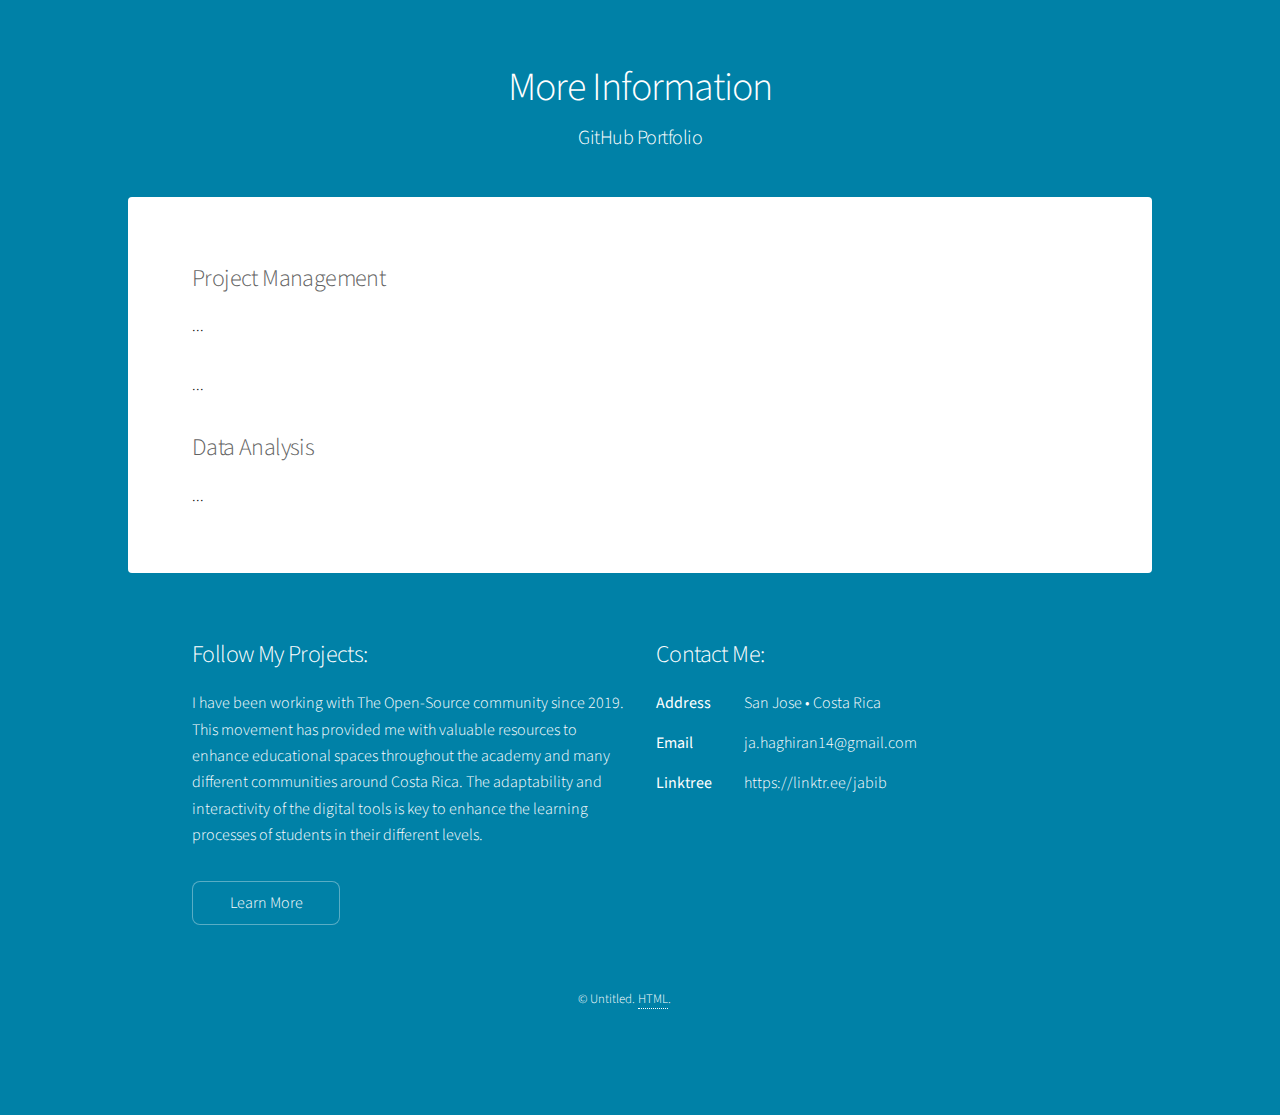
==== generic.html @ f9a409a7 "." ====
<!DOCTYPE HTML>
<!--
	Stellar by HTML5 UP
	html5up.net | @ajlkn
	Free for personal and commercial use under the CCA 3.0 license (html5up.net/license)
-->
<html>
	<head>
		<title>More Information</title>
		<meta charset="utf-8" />
		<meta name="viewport" content="width=device-width, initial-scale=1, user-scalable=no" />
		<link rel="stylesheet" href="assets/css/main.css" />
		<noscript><link rel="stylesheet" href="assets/css/noscript.css" /></noscript>
	</head>
	<body class="is-preload">

		<!-- Wrapper -->
			<div id="wrapper">

				<!-- Header -->
					<header id="header">
						<h1>More Information</h1>
						<p>GitHub Portfolio</p>
					</header>

				<!-- Main -->
					<div id="main">

						<!-- Content -->
							<section id="content" class="main">
								<span class="image main"><img src="images/pic04.jpg" alt="" /></span>
								<h2>Project Management</h2>
								<p>...</p>
								<p>...</p>
								<h2>Data Analysis</h2>
								<p>...</p>
							</section>

					</div>

				<!-- Footer -->
				<footer id="footer">
					<section>
						</body>
						<h2>Follow My Projects:</h2>
						<p style1="color: white;">I have been working with The Open-Source community since 2019. This movement has provided me with valuable  resources to enhance educational spaces throughout the academy and many different communities around Costa Rica. The adaptability and interactivity of the digital tools is key to enhance the learning processes of students in their different levels.</p>
						<ul class="actions">
							<li><a href="generic.html" class="button">Learn More</a></li>
						</ul>
					</section>
					<section>
						<h2>Contact Me:</h2>
						<dl class="alt">
							<dt>Address</dt>
							<dd>San Jose &bull; Costa Rica</dd>
							<dt>Email</dt>
							<dd>ja.haghiran14@gmail.com</dd>
							<dt>Linktree</dt>
							<dd>https://linktr.ee/jabib</dd>
							
			<!-- 			</dl>
						<ul class="icons">
							<li><a href="#" class="icon brands fa-github alt"><span class="label">GitHub</span></a></li>
							<li><a href="#" class="icon brands fa-linktree alt"><span class="label">Linktree</span></a></li> -->
						</ul>
					</section>
					<p class="copyright">&copy; Untitled. <a href="https://html5up.net">HTML</a>.</p>
				</footer>

		</div>

	<!-- Scripts -->
		<script src="assets/js/jquery.min.js"></script>
		<script src="assets/js/jquery.scrollex.min.js"></script>
		<script src="assets/js/jquery.scrolly.min.js"></script>
		<script src="assets/js/browser.min.js"></script>
		<script src="assets/js/breakpoints.min.js"></script>
		<script src="assets/js/util.js"></script>
		<script src="assets/js/main.js"></script>

</body>
</html>
---- assets/css/main.css ----
@import url(fontawesome-all.min.css);
@import 'https://fonts.googleapis.com/css?family=Source+Sans+Pro:300,400';

/*
	Stellar by HTML5 UP
	html5up.net | @ajlkn
	Free for personal and commercial use under the CCA 3.0 license (html5up.net/license)
*/

html, body, div, span, applet, object,
iframe, h1, h2, h3, h4, h5, h6, p, blockquote,
pre, a, abbr, acronym, address, big, cite,
code, del, dfn, em, img, ins, kbd, q, s, samp,
small, strike, strong, sub, sup, tt, var, b,
u, i, center, dl, dt, dd, ol, ul, li, fieldset,
form, label, legend, table, caption, tbody,
tfoot, thead, tr, th, td, article, aside,
canvas, details, embed, figure, figcaption,
footer, header, hgroup, menu, nav, output, ruby,
section, summary, time, mark, audio, video {
	margin: 0;
	padding: 0;
	border: 0;
	font-size: 100%;
	font: inherit;
	vertical-align: baseline;}

article, aside, details, figcaption, figure,
footer, header, hgroup, menu, nav, section {
	display: block;}

body {
	line-height: 1;
}

ol, ul {
	list-style: none;
}

blockquote, q {
	quotes: none;
}

	blockquote:before, blockquote:after, q:before, q:after {
		content: '';
		content: none;
	}

table {
	border-collapse: collapse;
	border-spacing: 0;
}

body {
	-webkit-text-size-adjust: none;
}

mark {
	background-color: transparent;
	color: inherit;
}

input::-moz-focus-inner {
	border: 0;
	padding: 0;
}

input, select, textarea {
	-moz-appearance: none;
	-webkit-appearance: none;
	-ms-appearance: none;
	appearance: none;
}

/* Basic */

	@-ms-viewport {
		width: device-width;
	}

	body {
		-ms-overflow-style: scrollbar;
	}

	@media screen and (max-width: 480px) {

		html, body {
			min-width: 320px;
		}

	}

	html {
		box-sizing: border-box;
	}

	*, *:before, *:after {
		box-sizing: inherit;
	}

	body {
		background-color: #7058b6;
		background-image: url("images/overlay.png"), -moz-linear-gradient(45deg, #f07167 15%, #f07167 85%);
		background-image: url("images/overlay.png"), -webkit-linear-gradient(45deg, #ffffff 15%, #ffffff 85%);
		background-image: url("images/overlay.png"), -ms-linear-gradient(45deg, #ffffff 15%, #ffffff 85%);
		background-image: url("images/overlay.png"), linear-gradient(45deg, #0081a7 15%, #0081a7 85%);
	}

		body.is-preload *, body.is-preload *:before, body.is-preload *:after {
			-moz-animation: none !important;
			-webkit-animation: none !important;
			-ms-animation: none !important;
			animation: none !important;
			-moz-transition: none !important;
			-webkit-transition: none !important;
			-ms-transition: none !important;
			transition: none !important;
		}

/* Type */

	body {
		background-color: #0081a7;
		color: rgb(255, 255, 255);
	}

	body, input, select, textarea {
		font-family: "Source Sans Pro", Helvetica, sans-serif;
		font-size: 22pt;
		font-weight: 300;
		line-height: 1.65;
	}

		@media screen and (max-width: 1680px) {

			body, input, select, textarea {
				font-size: 15pt;
			}

		}

		@media screen and (max-width: 1280px) {

			body, input, select, textarea {
				font-size: 12pt;
			}

		}

		@media screen and (max-width: 360px) {

			body, input, select, textarea {
				font-size: 11pt;
			}

		}

	a {
		-moz-transition: color 0.2s ease, border-bottom 0.2s ease;
		-webkit-transition: color 0.2s ease, border-bottom 0.2s ease;
		-ms-transition: color 0.2s ease, border-bottom 0.2s ease;
		transition: color 0.2s ease, border-bottom 0.2s ease;
		text-decoration: none;
		border-bottom: dotted 1px;
		color: inherit;
	}

		a:hover {
			border-bottom-color: transparent;
		}

	strong, b {
		font-weight: 400;
	}

	em, i {
		font-style: italic;
	}

	p {
		margin: 0 0 2em 0;
	}

		p.content {
			-moz-columns: 20em 2;
			-webkit-columns: 20em 2;
			-ms-columns: 20em 2;
			columns: 20em 2;
			-moz-column-gap: 2em;
			-webkit-column-gap: 2em;
			-ms-column-gap: 2em;
			column-gap: 2em;
			text-align: justify;
		}

	h1, h2, h3, h4, h5, h6 {
		font-weight: 300;
		line-height: 1.5;
		margin: 0 0 0.7em 0;
		letter-spacing: -0.025em;
	}

		h1 a, h2 a, h3 a, h4 a, h5 a, h6 a {
			color: inherit;
			text-decoration: none;
		}

	h1 {
		font-size: 2.5em;
		line-height: 1.2;
	}

	h2 {
		font-size: 1.5em;
	}

	h3 {
		font-size: 1.25em;
	}

	h4 {
		font-size: 1.1em;
	}

	h5 {
		font-size: 0.9em;
	}

	h6 {
		font-size: 0.7em;
	}

	@media screen and (max-width: 736px) {

		h1 {
			font-size: 2em;
		}

	}

	sub {
		font-size: 0.8em;
		position: relative;
		top: 0.5em;
	}

	sup {
		font-size: 0.8em;
		position: relative;
		top: -0.5em;
	}

	blockquote {
		border-left: solid 4px;
		font-style: italic;
		margin: 0 0 2em 0;
		padding: 0.5em 0 0.5em 2em;
	}

	code {
		border-radius: 8px;
		border: solid 1px;
		font-family: "Courier New", monospace;
		font-size: 0.9em;
		margin: 0 0.25em;
		padding: 0.25em 0.65em;
	}

	pre {
		-webkit-overflow-scrolling: touch;
		font-family: "Courier New", monospace;
		font-size: 0.9em;
		margin: 0 0 2em 0;
	}

		pre code {
			display: block;
			line-height: 1.75;
			padding: 1em 1.5em;
			overflow-x: auto;
		}

	hr {
		border: 0;
		border-bottom: solid 1px;
		margin: 2em 0;
	}

		hr.major {
			margin: 3em 0;
		}

	.align-left {
		text-align: left;
	}

	.align-center {
		text-align: center;
	}

	.align-right {
		text-align: right;
	}

	input, select, textarea {
		color: #ffffff;
	}

	a:hover {
		color: #ffffff;
	}

	strong, b {
		color: #ffffff;
	}

	h1, h2, h3, h4, h5, h6 {
		color: #ffffff;
	}

	blockquote {
		border-left-color: rgba(255, 255, 255, 0.35);
	}

	code {
		background: rgba(255, 255, 255, 0.075);
		border-color: rgba(255, 255, 255, 0.35);
	}

	hr {
		border-bottom-color: rgba(255, 255, 255, 0.35);
	}

/* Row */

	.row {
		display: flex;
		flex-wrap: wrap;
		box-sizing: border-box;
		align-items: stretch;
	}

		.row > * {
			box-sizing: border-box;
		}

		.row.gtr-uniform > * > :last-child {
			margin-bottom: 0;
		}

		.row.aln-left {
			justify-content: flex-start;
		}

		.row.aln-center {
			justify-content: center;
		}

		.row.aln-right {
			justify-content: flex-end;
		}

		.row.aln-top {
			align-items: flex-start;
		}

		.row.aln-middle {
			align-items: center;
		}

		.row.aln-bottom {
			align-items: flex-end;
		}

		.row > .imp {
			order: -1;
		}

		.row > .col-1 {
			width: 8.33333%;
		}

		.row > .off-1 {
			margin-left: 8.33333%;
		}

		.row > .col-2 {
			width: 16.66667%;
		}

		.row > .off-2 {
			margin-left: 16.66667%;
		}

		.row > .col-3 {
			width: 25%;
		}

		.row > .off-3 {
			margin-left: 25%;
		}

		.row > .col-4 {
			width: 33.33333%;
		}

		.row > .off-4 {
			margin-left: 33.33333%;
		}

		.row > .col-5 {
			width: 41.66667%;
		}

		.row > .off-5 {
			margin-left: 41.66667%;
		}

		.row > .col-6 {
			width: 50%;
		}

		.row > .off-6 {
			margin-left: 50%;
		}

		.row > .col-7 {
			width: 58.33333%;
		}

		.row > .off-7 {
			margin-left: 58.33333%;
		}

		.row > .col-8 {
			width: 66.66667%;
		}

		.row > .off-8 {
			margin-left: 66.66667%;
		}

		.row > .col-9 {
			width: 75%;
		}

		.row > .off-9 {
			margin-left: 75%;
		}

		.row > .col-10 {
			width: 83.33333%;
		}

		.row > .off-10 {
			margin-left: 83.33333%;
		}

		.row > .col-11 {
			width: 91.66667%;
		}

		.row > .off-11 {
			margin-left: 91.66667%;
		}

		.row > .col-12 {
			width: 100%;
		}

		.row > .off-12 {
			margin-left: 100%;
		}

		.row.gtr-0 {
			margin-top: 0;
			margin-left: 0em;
		}

			.row.gtr-0 > * {
				padding: 0 0 0 0em;
			}

			.row.gtr-0.gtr-uniform {
				margin-top: 0em;
			}

				.row.gtr-0.gtr-uniform > * {
					padding-top: 0em;
				}

		.row.gtr-25 {
			margin-top: 0;
			margin-left: -0.375em;
		}

			.row.gtr-25 > * {
				padding: 0 0 0 0.375em;
			}

			.row.gtr-25.gtr-uniform {
				margin-top: -0.375em;
			}

				.row.gtr-25.gtr-uniform > * {
					padding-top: 0.375em;
				}

		.row.gtr-50 {
			margin-top: 0;
			margin-left: -0.75em;
		}

			.row.gtr-50 > * {
				padding: 0 0 0 0.75em;
			}

			.row.gtr-50.gtr-uniform {
				margin-top: -0.75em;
			}

				.row.gtr-50.gtr-uniform > * {
					padding-top: 0.75em;
				}

		.row {
			margin-top: 0;
			margin-left: -1.5em;
		}

			.row > * {
				padding: 0 0 0 1.5em;
			}

			.row.gtr-uniform {
				margin-top: -1.5em;
			}

				.row.gtr-uniform > * {
					padding-top: 1.5em;
				}

		.row.gtr-150 {
			margin-top: 0;
			margin-left: -2.25em;
		}

			.row.gtr-150 > * {
				padding: 0 0 0 2.25em;
			}

			.row.gtr-150.gtr-uniform {
				margin-top: -2.25em;
			}

				.row.gtr-150.gtr-uniform > * {
					padding-top: 2.25em;
				}

		.row.gtr-200 {
			margin-top: 0;
			margin-left: -3em;
		}

			.row.gtr-200 > * {
				padding: 0 0 0 3em;
			}

			.row.gtr-200.gtr-uniform {
				margin-top: -3em;
			}

				.row.gtr-200.gtr-uniform > * {
					padding-top: 3em;
				}

		@media screen and (max-width: 1680px) {

			.row {
				display: flex;
				flex-wrap: wrap;
				box-sizing: border-box;
				align-items: stretch;
			}

				.row > * {
					box-sizing: border-box;
				}

				.row.gtr-uniform > * > :last-child {
					margin-bottom: 0;
				}

				.row.aln-left {
					justify-content: flex-start;
				}

				.row.aln-center {
					justify-content: center;
				}

				.row.aln-right {
					justify-content: flex-end;
				}

				.row.aln-top {
					align-items: flex-start;
				}

				.row.aln-middle {
					align-items: center;
				}

				.row.aln-bottom {
					align-items: flex-end;
				}

				.row > .imp-xlarge {
					order: -1;
				}

				.row > .col-1-xlarge {
					width: 8.33333%;
				}

				.row > .off-1-xlarge {
					margin-left: 8.33333%;
				}

				.row > .col-2-xlarge {
					width: 16.66667%;
				}

				.row > .off-2-xlarge {
					margin-left: 16.66667%;
				}

				.row > .col-3-xlarge {
					width: 25%;
				}

				.row > .off-3-xlarge {
					margin-left: 25%;
				}

				.row > .col-4-xlarge {
					width: 33.33333%;
				}

				.row > .off-4-xlarge {
					margin-left: 33.33333%;
				}

				.row > .col-5-xlarge {
					width: 41.66667%;
				}

				.row > .off-5-xlarge {
					margin-left: 41.66667%;
				}

				.row > .col-6-xlarge {
					width: 50%;
				}

				.row > .off-6-xlarge {
					margin-left: 50%;
				}

				.row > .col-7-xlarge {
					width: 58.33333%;
				}

				.row > .off-7-xlarge {
					margin-left: 58.33333%;
				}

				.row > .col-8-xlarge {
					width: 66.66667%;
				}

				.row > .off-8-xlarge {
					margin-left: 66.66667%;
				}

				.row > .col-9-xlarge {
					width: 75%;
				}

				.row > .off-9-xlarge {
					margin-left: 75%;
				}

				.row > .col-10-xlarge {
					width: 83.33333%;
				}

				.row > .off-10-xlarge {
					margin-left: 83.33333%;
				}

				.row > .col-11-xlarge {
					width: 91.66667%;
				}

				.row > .off-11-xlarge {
					margin-left: 91.66667%;
				}

				.row > .col-12-xlarge {
					width: 100%;
				}

				.row > .off-12-xlarge {
					margin-left: 100%;
				}

				.row.gtr-0 {
					margin-top: 0;
					margin-left: 0em;
				}

					.row.gtr-0 > * {
						padding: 0 0 0 0em;
					}

					.row.gtr-0.gtr-uniform {
						margin-top: 0em;
					}

						.row.gtr-0.gtr-uniform > * {
							padding-top: 0em;
						}

				.row.gtr-25 {
					margin-top: 0;
					margin-left: -0.375em;
				}

					.row.gtr-25 > * {
						padding: 0 0 0 0.375em;
					}

					.row.gtr-25.gtr-uniform {
						margin-top: -0.375em;
					}

						.row.gtr-25.gtr-uniform > * {
							padding-top: 0.375em;
						}

				.row.gtr-50 {
					margin-top: 0;
					margin-left: -0.75em;
				}

					.row.gtr-50 > * {
						padding: 0 0 0 0.75em;
					}

					.row.gtr-50.gtr-uniform {
						margin-top: -0.75em;
					}

						.row.gtr-50.gtr-uniform > * {
							padding-top: 0.75em;
						}

				.row {
					margin-top: 0;
					margin-left: -1.5em;
				}

					.row > * {
						padding: 0 0 0 1.5em;
					}

					.row.gtr-uniform {
						margin-top: -1.5em;
					}

						.row.gtr-uniform > * {
							padding-top: 1.5em;
						}

				.row.gtr-150 {
					margin-top: 0;
					margin-left: -2.25em;
				}

					.row.gtr-150 > * {
						padding: 0 0 0 2.25em;
					}

					.row.gtr-150.gtr-uniform {
						margin-top: -2.25em;
					}

						.row.gtr-150.gtr-uniform > * {
							padding-top: 2.25em;
						}

				.row.gtr-200 {
					margin-top: 0;
					margin-left: -3em;
				}

					.row.gtr-200 > * {
						padding: 0 0 0 3em;
					}

					.row.gtr-200.gtr-uniform {
						margin-top: -3em;
					}

						.row.gtr-200.gtr-uniform > * {
							padding-top: 3em;
						}

		}

		@media screen and (max-width: 1280px) {

			.row {
				display: flex;
				flex-wrap: wrap;
				box-sizing: border-box;
				align-items: stretch;
			}

				.row > * {
					box-sizing: border-box;
				}

				.row.gtr-uniform > * > :last-child {
					margin-bottom: 0;
				}

				.row.aln-left {
					justify-content: flex-start;
				}

				.row.aln-center {
					justify-content: center;
				}

				.row.aln-right {
					justify-content: flex-end;
				}

				.row.aln-top {
					align-items: flex-start;
				}

				.row.aln-middle {
					align-items: center;
				}

				.row.aln-bottom {
					align-items: flex-end;
				}

				.row > .imp-large {
					order: -1;
				}

				.row > .col-1-large {
					width: 8.33333%;
				}

				.row > .off-1-large {
					margin-left: 8.33333%;
				}

				.row > .col-2-large {
					width: 16.66667%;
				}

				.row > .off-2-large {
					margin-left: 16.66667%;
				}

				.row > .col-3-large {
					width: 25%;
				}

				.row > .off-3-large {
					margin-left: 25%;
				}

				.row > .col-4-large {
					width: 33.33333%;
				}

				.row > .off-4-large {
					margin-left: 33.33333%;
				}

				.row > .col-5-large {
					width: 41.66667%;
				}

				.row > .off-5-large {
					margin-left: 41.66667%;
				}

				.row > .col-6-large {
					width: 50%;
				}

				.row > .off-6-large {
					margin-left: 50%;
				}

				.row > .col-7-large {
					width: 58.33333%;
				}

				.row > .off-7-large {
					margin-left: 58.33333%;
				}

				.row > .col-8-large {
					width: 66.66667%;
				}

				.row > .off-8-large {
					margin-left: 66.66667%;
				}

				.row > .col-9-large {
					width: 75%;
				}

				.row > .off-9-large {
					margin-left: 75%;
				}

				.row > .col-10-large {
					width: 83.33333%;
				}

				.row > .off-10-large {
					margin-left: 83.33333%;
				}

				.row > .col-11-large {
					width: 91.66667%;
				}

				.row > .off-11-large {
					margin-left: 91.66667%;
				}

				.row > .col-12-large {
					width: 100%;
				}

				.row > .off-12-large {
					margin-left: 100%;
				}

				.row.gtr-0 {
					margin-top: 0;
					margin-left: 0em;
				}

					.row.gtr-0 > * {
						padding: 0 0 0 0em;
					}

					.row.gtr-0.gtr-uniform {
						margin-top: 0em;
					}

						.row.gtr-0.gtr-uniform > * {
							padding-top: 0em;
						}

				.row.gtr-25 {
					margin-top: 0;
					margin-left: -0.375em;
				}

					.row.gtr-25 > * {
						padding: 0 0 0 0.375em;
					}

					.row.gtr-25.gtr-uniform {
						margin-top: -0.375em;
					}

						.row.gtr-25.gtr-uniform > * {
							padding-top: 0.375em;
						}

				.row.gtr-50 {
					margin-top: 0;
					margin-left: -0.75em;
				}

					.row.gtr-50 > * {
						padding: 0 0 0 0.75em;
					}

					.row.gtr-50.gtr-uniform {
						margin-top: -0.75em;
					}

						.row.gtr-50.gtr-uniform > * {
							padding-top: 0.75em;
						}

				.row {
					margin-top: 0;
					margin-left: -1.5em;
				}

					.row > * {
						padding: 0 0 0 1.5em;
					}

					.row.gtr-uniform {
						margin-top: -1.5em;
					}

						.row.gtr-uniform > * {
							padding-top: 1.5em;
						}

				.row.gtr-150 {
					margin-top: 0;
					margin-left: -2.25em;
				}

					.row.gtr-150 > * {
						padding: 0 0 0 2.25em;
					}

					.row.gtr-150.gtr-uniform {
						margin-top: -2.25em;
					}

						.row.gtr-150.gtr-uniform > * {
							padding-top: 2.25em;
						}

				.row.gtr-200 {
					margin-top: 0;
					margin-left: -3em;
				}

					.row.gtr-200 > * {
						padding: 0 0 0 3em;
					}

					.row.gtr-200.gtr-uniform {
						margin-top: -3em;
					}

						.row.gtr-200.gtr-uniform > * {
							padding-top: 3em;
						}

		}

		@media screen and (max-width: 980px) {

			.row {
				display: flex;
				flex-wrap: wrap;
				box-sizing: border-box;
				align-items: stretch;
			}

				.row > * {
					box-sizing: border-box;
				}

				.row.gtr-uniform > * > :last-child {
					margin-bottom: 0;
				}

				.row.aln-left {
					justify-content: flex-start;
				}

				.row.aln-center {
					justify-content: center;
				}

				.row.aln-right {
					justify-content: flex-end;
				}

				.row.aln-top {
					align-items: flex-start;
				}

				.row.aln-middle {
					align-items: center;
				}

				.row.aln-bottom {
					align-items: flex-end;
				}

				.row > .imp-medium {
					order: -1;
				}

				.row > .col-1-medium {
					width: 8.33333%;
				}

				.row > .off-1-medium {
					margin-left: 8.33333%;
				}

				.row > .col-2-medium {
					width: 16.66667%;
				}

				.row > .off-2-medium {
					margin-left: 16.66667%;
				}

				.row > .col-3-medium {
					width: 25%;
				}

				.row > .off-3-medium {
					margin-left: 25%;
				}

				.row > .col-4-medium {
					width: 33.33333%;
				}

				.row > .off-4-medium {
					margin-left: 33.33333%;
				}

				.row > .col-5-medium {
					width: 41.66667%;
				}

				.row > .off-5-medium {
					margin-left: 41.66667%;
				}

				.row > .col-6-medium {
					width: 50%;
				}

				.row > .off-6-medium {
					margin-left: 50%;
				}

				.row > .col-7-medium {
					width: 58.33333%;
				}

				.row > .off-7-medium {
					margin-left: 58.33333%;
				}

				.row > .col-8-medium {
					width: 66.66667%;
				}

				.row > .off-8-medium {
					margin-left: 66.66667%;
				}

				.row > .col-9-medium {
					width: 75%;
				}

				.row > .off-9-medium {
					margin-left: 75%;
				}

				.row > .col-10-medium {
					width: 83.33333%;
				}

				.row > .off-10-medium {
					margin-left: 83.33333%;
				}

				.row > .col-11-medium {
					width: 91.66667%;
				}

				.row > .off-11-medium {
					margin-left: 91.66667%;
				}

				.row > .col-12-medium {
					width: 100%;
				}

				.row > .off-12-medium {
					margin-left: 100%;
				}

				.row.gtr-0 {
					margin-top: 0;
					margin-left: 0em;
				}

					.row.gtr-0 > * {
						padding: 0 0 0 0em;
					}

					.row.gtr-0.gtr-uniform {
						margin-top: 0em;
					}

						.row.gtr-0.gtr-uniform > * {
							padding-top: 0em;
						}

				.row.gtr-25 {
					margin-top: 0;
					margin-left: -0.375em;
				}

					.row.gtr-25 > * {
						padding: 0 0 0 0.375em;
					}

					.row.gtr-25.gtr-uniform {
						margin-top: -0.375em;
					}

						.row.gtr-25.gtr-uniform > * {
							padding-top: 0.375em;
						}

				.row.gtr-50 {
					margin-top: 0;
					margin-left: -0.75em;
				}

					.row.gtr-50 > * {
						padding: 0 0 0 0.75em;
					}

					.row.gtr-50.gtr-uniform {
						margin-top: -0.75em;
					}

						.row.gtr-50.gtr-uniform > * {
							padding-top: 0.75em;
						}

				.row {
					margin-top: 0;
					margin-left: -1.5em;
				}

					.row > * {
						padding: 0 0 0 1.5em;
					}

					.row.gtr-uniform {
						margin-top: -1.5em;
					}

						.row.gtr-uniform > * {
							padding-top: 1.5em;
						}

				.row.gtr-150 {
					margin-top: 0;
					margin-left: -2.25em;
				}

					.row.gtr-150 > * {
						padding: 0 0 0 2.25em;
					}

					.row.gtr-150.gtr-uniform {
						margin-top: -2.25em;
					}

						.row.gtr-150.gtr-uniform > * {
							padding-top: 2.25em;
						}

				.row.gtr-200 {
					margin-top: 0;
					margin-left: -3em;
				}

					.row.gtr-200 > * {
						padding: 0 0 0 3em;
					}

					.row.gtr-200.gtr-uniform {
						margin-top: -3em;
					}

						.row.gtr-200.gtr-uniform > * {
							padding-top: 3em;
						}

		}

		@media screen and (max-width: 736px) {

			.row {
				display: flex;
				flex-wrap: wrap;
				box-sizing: border-box;
				align-items: stretch;
			}

				.row > * {
					box-sizing: border-box;
				}

				.row.gtr-uniform > * > :last-child {
					margin-bottom: 0;
				}

				.row.aln-left {
					justify-content: flex-start;
				}

				.row.aln-center {
					justify-content: center;
				}

				.row.aln-right {
					justify-content: flex-end;
				}

				.row.aln-top {
					align-items: flex-start;
				}

				.row.aln-middle {
					align-items: center;
				}

				.row.aln-bottom {
					align-items: flex-end;
				}

				.row > .imp-small {
					order: -1;
				}

				.row > .col-1-small {
					width: 8.33333%;
				}

				.row > .off-1-small {
					margin-left: 8.33333%;
				}

				.row > .col-2-small {
					width: 16.66667%;
				}

				.row > .off-2-small {
					margin-left: 16.66667%;
				}

				.row > .col-3-small {
					width: 25%;
				}

				.row > .off-3-small {
					margin-left: 25%;
				}

				.row > .col-4-small {
					width: 33.33333%;
				}

				.row > .off-4-small {
					margin-left: 33.33333%;
				}

				.row > .col-5-small {
					width: 41.66667%;
				}

				.row > .off-5-small {
					margin-left: 41.66667%;
				}

				.row > .col-6-small {
					width: 50%;
				}

				.row > .off-6-small {
					margin-left: 50%;
				}

				.row > .col-7-small {
					width: 58.33333%;
				}

				.row > .off-7-small {
					margin-left: 58.33333%;
				}

				.row > .col-8-small {
					width: 66.66667%;
				}

				.row > .off-8-small {
					margin-left: 66.66667%;
				}

				.row > .col-9-small {
					width: 75%;
				}

				.row > .off-9-small {
					margin-left: 75%;
				}

				.row > .col-10-small {
					width: 83.33333%;
				}

				.row > .off-10-small {
					margin-left: 83.33333%;
				}

				.row > .col-11-small {
					width: 91.66667%;
				}

				.row > .off-11-small {
					margin-left: 91.66667%;
				}

				.row > .col-12-small {
					width: 100%;
				}

				.row > .off-12-small {
					margin-left: 100%;
				}

				.row.gtr-0 {
					margin-top: 0;
					margin-left: 0em;
				}

					.row.gtr-0 > * {
						padding: 0 0 0 0em;
					}

					.row.gtr-0.gtr-uniform {
						margin-top: 0em;
					}

						.row.gtr-0.gtr-uniform > * {
							padding-top: 0em;
						}

				.row.gtr-25 {
					margin-top: 0;
					margin-left: -0.25em;
				}

					.row.gtr-25 > * {
						padding: 0 0 0 0.25em;
					}

					.row.gtr-25.gtr-uniform {
						margin-top: -0.25em;
					}

						.row.gtr-25.gtr-uniform > * {
							padding-top: 0.25em;
						}

				.row.gtr-50 {
					margin-top: 0;
					margin-left: -0.5em;
				}

					.row.gtr-50 > * {
						padding: 0 0 0 0.5em;
					}

					.row.gtr-50.gtr-uniform {
						margin-top: -0.5em;
					}

						.row.gtr-50.gtr-uniform > * {
							padding-top: 0.5em;
						}

				.row {
					margin-top: 0;
					margin-left: -1em;
				}

					.row > * {
						padding: 0 0 0 1em;
					}

					.row.gtr-uniform {
						margin-top: -1em;
					}

						.row.gtr-uniform > * {
							padding-top: 1em;
						}

				.row.gtr-150 {
					margin-top: 0;
					margin-left: -1.5em;
				}

					.row.gtr-150 > * {
						padding: 0 0 0 1.5em;
					}

					.row.gtr-150.gtr-uniform {
						margin-top: -1.5em;
					}

						.row.gtr-150.gtr-uniform > * {
							padding-top: 1.5em;
						}

				.row.gtr-200 {
					margin-top: 0;
					margin-left: -2em;
				}

					.row.gtr-200 > * {
						padding: 0 0 0 2em;
					}

					.row.gtr-200.gtr-uniform {
						margin-top: -2em;
					}

						.row.gtr-200.gtr-uniform > * {
							padding-top: 2em;
						}

		}

		@media screen and (max-width: 480px) {

			.row {
				display: flex;
				flex-wrap: wrap;
				box-sizing: border-box;
				align-items: stretch;
			}

				.row > * {
					box-sizing: border-box;
				}

				.row.gtr-uniform > * > :last-child {
					margin-bottom: 0;
				}

				.row.aln-left {
					justify-content: flex-start;
				}

				.row.aln-center {
					justify-content: center;
				}

				.row.aln-right {
					justify-content: flex-end;
				}

				.row.aln-top {
					align-items: flex-start;
				}

				.row.aln-middle {
					align-items: center;
				}

				.row.aln-bottom {
					align-items: flex-end;
				}

				.row > .imp-xsmall {
					order: -1;
				}

				.row > .col-1-xsmall {
					width: 8.33333%;
				}

				.row > .off-1-xsmall {
					margin-left: 8.33333%;
				}

				.row > .col-2-xsmall {
					width: 16.66667%;
				}

				.row > .off-2-xsmall {
					margin-left: 16.66667%;
				}

				.row > .col-3-xsmall {
					width: 25%;
				}

				.row > .off-3-xsmall {
					margin-left: 25%;
				}

				.row > .col-4-xsmall {
					width: 33.33333%;
				}

				.row > .off-4-xsmall {
					margin-left: 33.33333%;
				}

				.row > .col-5-xsmall {
					width: 41.66667%;
				}

				.row > .off-5-xsmall {
					margin-left: 41.66667%;
				}

				.row > .col-6-xsmall {
					width: 50%;
				}

				.row > .off-6-xsmall {
					margin-left: 50%;
				}

				.row > .col-7-xsmall {
					width: 58.33333%;
				}

				.row > .off-7-xsmall {
					margin-left: 58.33333%;
				}

				.row > .col-8-xsmall {
					width: 66.66667%;
				}

				.row > .off-8-xsmall {
					margin-left: 66.66667%;
				}

				.row > .col-9-xsmall {
					width: 75%;
				}

				.row > .off-9-xsmall {
					margin-left: 75%;
				}

				.row > .col-10-xsmall {
					width: 83.33333%;
				}

				.row > .off-10-xsmall {
					margin-left: 83.33333%;
				}

				.row > .col-11-xsmall {
					width: 91.66667%;
				}

				.row > .off-11-xsmall {
					margin-left: 91.66667%;
				}

				.row > .col-12-xsmall {
					width: 100%;
				}

				.row > .off-12-xsmall {
					margin-left: 100%;
				}

				.row.gtr-0 {
					margin-top: 0;
					margin-left: 0em;
				}

					.row.gtr-0 > * {
						padding: 0 0 0 0em;
					}

					.row.gtr-0.gtr-uniform {
						margin-top: 0em;
					}

						.row.gtr-0.gtr-uniform > * {
							padding-top: 0em;
						}

				.row.gtr-25 {
					margin-top: 0;
					margin-left: -0.3125em;
				}

					.row.gtr-25 > * {
						padding: 0 0 0 0.3125em;
					}

					.row.gtr-25.gtr-uniform {
						margin-top: -0.3125em;
					}

						.row.gtr-25.gtr-uniform > * {
							padding-top: 0.3125em;
						}

				.row.gtr-50 {
					margin-top: 0;
					margin-left: -0.625em;
				}

					.row.gtr-50 > * {
						padding: 0 0 0 0.625em;
					}

					.row.gtr-50.gtr-uniform {
						margin-top: -0.625em;
					}

						.row.gtr-50.gtr-uniform > * {
							padding-top: 0.625em;
						}

				.row {
					margin-top: 0;
					margin-left: -1.25em;
				}

					.row > * {
						padding: 0 0 0 1.25em;
					}

					.row.gtr-uniform {
						margin-top: -1.25em;
					}

						.row.gtr-uniform > * {
							padding-top: 1.25em;
						}

				.row.gtr-150 {
					margin-top: 0;
					margin-left: -1.875em;
				}

					.row.gtr-150 > * {
						padding: 0 0 0 1.875em;
					}

					.row.gtr-150.gtr-uniform {
						margin-top: -1.875em;
					}

						.row.gtr-150.gtr-uniform > * {
							padding-top: 1.875em;
						}

				.row.gtr-200 {
					margin-top: 0;
					margin-left: -2.5em;
				}

					.row.gtr-200 > * {
						padding: 0 0 0 2.5em;
					}

					.row.gtr-200.gtr-uniform {
						margin-top: -2.5em;
					}

						.row.gtr-200.gtr-uniform > * {
							padding-top: 2.5em;
						}

		}

/* Box */

	.box {
		border-radius: 10px;
		border: solid;
		margin-bottom: 2em;
		padding: 1.5em;
	}

		.box > :last-child,
		.box > :last-child > :last-child,
		.box > :last-child > :last-child > :last-child {
			margin-bottom: 0;
		}

		.box.alt {
			border: 0;
			border-radius: 0;
			padding: 0;
		}

	.box {
		border-color: rgba(0, 0, 0, 0.35);
	}

/* Button */

	input[type="submit"],
	input[type="reset"],
	input[type="button"],
	button,
	.button {
		-moz-appearance: none;
		-webkit-appearance: none;
		-ms-appearance: none;
		appearance: none;
		-moz-transition: background-color 0.2s ease-in-out, color 0.2s ease-in-out;
		-webkit-transition: background-color 0.2s ease-in-out, color 0.2s ease-in-out;
		-ms-transition: background-color 0.2s ease-in-out, color 0.2s ease-in-out;
		transition: background-color 0.2s ease-in-out, color 0.2s ease-in-out;
		border-radius: 8px;
		border: 0;
		cursor: pointer;
		display: inline-block;
		font-weight: 300;
		height: 2.75em;
		line-height: 2.75em;
		min-width: 9.25em;
		padding: 0 1.5em;
		text-align: center;
		text-decoration: none;
		white-space: nowrap;
	}

		input[type="submit"].icon,
		input[type="reset"].icon,
		input[type="button"].icon,
		button.icon,
		.button.icon {
			padding-left: 1.35em;
		}

			input[type="submit"].icon:before,
			input[type="reset"].icon:before,
			input[type="button"].icon:before,
			button.icon:before,
			.button.icon:before {
				margin-right: 0.5em;
			}

		input[type="submit"].fit,
		input[type="reset"].fit,
		input[type="button"].fit,
		button.fit,
		.button.fit {
			width: 100%;
		}

		input[type="submit"].small,
		input[type="reset"].small,
		input[type="button"].small,
		button.small,
		.button.small {
			font-size: 0.8em;
		}

		input[type="submit"].large,
		input[type="reset"].large,
		input[type="button"].large,
		button.large,
		.button.large {
			font-size: 1.35em;
		}

		input[type="submit"].disabled, input[type="submit"]:disabled,
		input[type="reset"].disabled,
		input[type="reset"]:disabled,
		input[type="button"].disabled,
		input[type="button"]:disabled,
		button.disabled,
		button:disabled,
		.button.disabled,
		.button:disabled {
			pointer-events: none;
			opacity: 0.25;
		}

		@media screen and (max-width: 736px) {

			input[type="submit"],
			input[type="reset"],
			input[type="button"],
			button,
			.button {
				min-width: 0;
			}

		}

	input[type="submit"],
	input[type="reset"],
	input[type="button"],
	button,
	.button {
		background-color: transparent;
		box-shadow: inset 0 0 0 1px rgba(255, 255, 255, 0.35);
		color: #ffffff !important;
	}

		input[type="submit"]:hover,
		input[type="reset"]:hover,
		input[type="button"]:hover,
		button:hover,
		.button:hover {
			background-color: rgba(255, 255, 255, 0.075);
		}

		input[type="submit"]:active,
		input[type="reset"]:active,
		input[type="button"]:active,
		button:active,
		.button:active {
			background-color: rgba(255, 255, 255, 0.2);
		}

		input[type="submit"].icon:before,
		input[type="reset"].icon:before,
		input[type="button"].icon:before,
		button.icon:before,
		.button.icon:before {
			color: rgba(255, 255, 255, 0.5);
		}

		input[type="submit"].primary,
		input[type="reset"].primary,
		input[type="button"].primary,
		button.primary,
		.button.primary {
			background-color: #8cc9f0;
			color: #ffffff !important;
			box-shadow: none;
		}

			input[type="submit"].primary:hover,
			input[type="reset"].primary:hover,
			input[type="button"].primary:hover,
			button.primary:hover,
			.button.primary:hover {
				background-color: #9acff2;
			}

			input[type="submit"].primary:active,
			input[type="reset"].primary:active,
			input[type="button"].primary:active,
			button.primary:active,
			.button.primary:active {
				background-color: #7ec3ee;
			}

			input[type="submit"].primary.icon:before,
			input[type="reset"].primary.icon:before,
			input[type="button"].primary.icon:before,
			button.primary.icon:before,
			.button.primary.icon:before {
				color: #ffffff !important;
			}

/* Form */

	form {
		margin: 0 0 2em 0;
	}

	label {
		display: block;
		font-size: 0.9em;
		font-weight: 400;
		margin: 0 0 1em 0;
	}

	input[type="text"],
	input[type="password"],
	input[type="email"],
	select,
	textarea {
		-moz-appearance: none;
		-webkit-appearance: none;
		-ms-appearance: none;
		appearance: none;
		border-radius: 8px;
		border: solid 1px;
		color: inherit;
		display: block;
		outline: 0;
		padding: 0 1em;
		text-decoration: none;
		width: 100%;
	}

		input[type="text"]:invalid,
		input[type="password"]:invalid,
		input[type="email"]:invalid,
		select:invalid,
		textarea:invalid {
			box-shadow: none;
		}

	select {
		background-size: 1.25rem;
		background-repeat: no-repeat;
		background-position: calc(100% - 1rem) center;
		height: 2.75em;
		padding-right: 2.75em;
		text-overflow: ellipsis;
	}

		select:focus::-ms-value {
			background-color: transparent;
		}

		select::-ms-expand {
			display: none;
		}

	input[type="text"],
	input[type="password"],
	input[type="email"],
	select {
		height: 2.75em;
	}

	textarea {
		padding: 0.75em 1em;
	}

	input[type="checkbox"],
	input[type="radio"] {
		-moz-appearance: none;
		-webkit-appearance: none;
		-ms-appearance: none;
		appearance: none;
		display: block;
		float: left;
		margin-right: -2em;
		opacity: 0;
		width: 1em;
		z-index: -1;
	}

		input[type="checkbox"] + label,
		input[type="radio"] + label {
			text-decoration: none;
			cursor: pointer;
			display: inline-block;
			font-size: 1em;
			font-weight: 300;
			padding-left: 2.4em;
			padding-right: 0.75em;
			position: relative;
		}

			input[type="checkbox"] + label:before,
			input[type="radio"] + label:before {
				-moz-osx-font-smoothing: grayscale;
				-webkit-font-smoothing: antialiased;
				display: inline-block;
				font-style: normal;
				font-variant: normal;
				text-rendering: auto;
				line-height: 1;
				text-transform: none !important;
				font-family: 'Font Awesome 5 Free';
				font-weight: 900;
			}

			input[type="checkbox"] + label:before,
			input[type="radio"] + label:before {
				border-radius: 8px;
				border: solid 1px;
				content: '';
				display: inline-block;
				font-size: 0.8em;
				height: 2.0625em;
				left: 0;
				line-height: 2.0625em;
				position: absolute;
				text-align: center;
				top: 0;
				width: 2.0625em;
			}

		input[type="checkbox"]:checked + label:before,
		input[type="radio"]:checked + label:before {
			content: '\f00c';
		}

	input[type="checkbox"] + label:before {
		border-radius: 8px;
	}

	input[type="radio"] + label:before {
		border-radius: 100%;
	}

	::-webkit-input-placeholder {
		opacity: 1.0;
	}

	:-moz-placeholder {
		opacity: 1.0;
	}

	::-moz-placeholder {
		opacity: 1.0;
	}

	:-ms-input-placeholder {
		opacity: 1.0;
	}

	label {
		color: #ffffff;
	}

	input[type="text"],
	input[type="password"],
	input[type="email"],
	select,
	textarea {
		background-color: rgba(255, 255, 255, 0.075);
		border-color: rgba(255, 255, 255, 0.35);
	}

		input[type="text"]:focus,
		input[type="password"]:focus,
		input[type="email"]:focus,
		select:focus,
		textarea:focus {
			border-color: #8cc9f0;
			box-shadow: 0 0 0 1px #8cc9f0;
		}

	select {
		background-image: url("data:image/svg+xml;charset=utf8,%3Csvg xmlns='http://www.w3.org/2000/svg' width='40' height='40' preserveAspectRatio='none' viewBox='0 0 40 40'%3E%3Cpath d='M9.4,12.3l10.4,10.4l10.4-10.4c0.2-0.2,0.5-0.4,0.9-0.4c0.3,0,0.6,0.1,0.9,0.4l3.3,3.3c0.2,0.2,0.4,0.5,0.4,0.9 c0,0.4-0.1,0.6-0.4,0.9L20.7,31.9c-0.2,0.2-0.5,0.4-0.9,0.4c-0.3,0-0.6-0.1-0.9-0.4L4.3,17.3c-0.2-0.2-0.4-0.5-0.4-0.9 c0-0.4,0.1-0.6,0.4-0.9l3.3-3.3c0.2-0.2,0.5-0.4,0.9-0.4S9.1,12.1,9.4,12.3z' fill='rgba(255, 255, 255, 0.35)' /%3E%3C/svg%3E");
	}

		select option {
			color: #ffffff;
			background: #0081a7;
		}

	input[type="checkbox"] + label,
	input[type="radio"] + label {
		color: rgba(255, 255, 255, 0.65);
	}

		input[type="checkbox"] + label:before,
		input[type="radio"] + label:before {
			background: rgba(255, 255, 255, 0.075);
			border-color: rgba(255, 255, 255, 0.35);
		}

	input[type="checkbox"]:checked + label:before,
	input[type="radio"]:checked + label:before {
		background-color: #ffffff;
		border-color: #ffffff;
		color: #935d8c;
	}

	input[type="checkbox"]:focus + label:before,
	input[type="radio"]:focus + label:before {
		border-color: #8cc9f0;
		box-shadow: 0 0 0 1px #8cc9f0;
	}

	::-webkit-input-placeholder {
		color: rgba(255, 255, 255, 0.5) !important;
	}

	:-moz-placeholder {
		color: rgba(255, 255, 255, 0.5) !important;
	}

	::-moz-placeholder {
		color: rgba(255, 255, 255, 0.5) !important;
	}

	:-ms-input-placeholder {
		color: rgba(255, 255, 255, 0.5) !important;
	}

	.formerize-placeholder {
		color: rgba(255, 255, 255, 0.5) !important;
	}

/* Icon */

	.icon {
		text-decoration: none;
		-moz-transition: background-color 0.2s ease-in-out, color 0.2s ease-in-out;
		-webkit-transition: background-color 0.2s ease-in-out, color 0.2s ease-in-out;
		-ms-transition: background-color 0.2s ease-in-out, color 0.2s ease-in-out;
		transition: background-color 0.2s ease-in-out, color 0.2s ease-in-out;
		border-bottom: none;
		position: relative;
	}

		.icon:before {
			-moz-osx-font-smoothing: grayscale;
			-webkit-font-smoothing: antialiased;
			display: inline-block;
			font-style: normal;
			font-variant: normal;
			text-rendering: auto;
			line-height: 1;
			text-transform: none !important;
			font-family: 'Font Awesome 5 Free';
			font-weight: 400;
		}

		.icon > .label {
			display: none;
		}

		.icon:before {
			line-height: solid;
		}

		.icon.solid:before {
			font-weight: 900;
		}

		.icon.brands:before {
			font-family: 'Font Awesome 5 Brands';
		}

		.icon.major {
			border: solid 1px;
			display: inline-block;
			border-radius: 100%;
			padding: 0.65em;
			margin: 0 0 2em 0;
			cursor: default;
		}

			.icon.major:before {
				display: inline-block;
				font-size: 6.25rem;
				width: 2.25em;
				height: 2.25em;
				line-height: 2.2em;
				border-radius: 100%;
				border: solid 1px;
				text-align: center;
			}

		.icon.alt {
			display: inline-block;
			border: solid 1px;
			border-radius: 100%;
		}

			.icon.alt:before {
				display: block;
				font-size: 1.25em;
				width: 2em;
				height: 2em;
				text-align: center;
				line-height: 2em;
			}

		.icon.style1 {
			color: #acadf3;
		}

		.icon.style2 {
			color: #8587e4;
		}

		.icon.style3 {
			color: #4d50e6;
		}

		.icon.style4 {
			color: #3336e9;
		}

		.icon.style5 {
			color: #0004e7;
		}

		@media screen and (max-width: 1680px) {

			.icon.major:before {
				font-size: 5.5rem;
			}

		}

		@media screen and (max-width: 1280px) {

			.icon.major:before {
				font-size: 4.75rem;
			}

		}

		@media screen and (max-width: 736px) {

			.icon.major {
				margin: 0 0 1.5em 0;
				padding: 0.35em;
			}

				.icon.major:before {
					font-size: 3.5rem;
				}

		}

	.icon.major {
		border-color: rgba(255, 255, 255, 0.35);
	}

		.icon.major:before {
			border-color: rgba(255, 255, 255, 0.35);
		}

	.icon.alt {
		border-color: rgba(255, 255, 255, 0.35);
		color: #ffffff;
	}

		.icon.alt:hover {
			background-color: rgba(255, 255, 255, 0.075);
		}

		.icon.alt:active {
			background-color: rgba(255, 255, 255, 0.2);
		}

/* Image */

	.image {
		border-radius: 8px;
		border: 0;
		display: inline-block;
		position: relative;
	}

		.image img {
			border-radius: 8px;
			display: block;
		}

		.image.left, .image.right {
			max-width: 40%;
		}

			.image.left img, .image.right img {
				width: 100%;
			}

		.image.left {
			float: left;
			margin: 0 1.5em 1em 0;
			top: 0.25em;
		}

		.image.right {
			float: right;
			margin: 0 0 1em 1.5em;
			top: 0.25em;
		}

		.image.fit {
			display: block;
			margin: 0 0 2em 0;
			width: 100%;
		}

			.image.fit img {
				width: 100%;
			}

		.image.main {
			display: block;
			margin: 0 0 3em 0;
			width: 100%;
		}

			.image.main img {
				width: 100%;
			}

/* List */

	ol {
		list-style: decimal;
		margin: 0 0 2em 0;
		padding-left: 1.25em;
	}

		ol li {
			padding-left: 0.25em;
		}

	ul {
		list-style: disc;
		margin: 0 0 2em 0;
		padding-left: 1em;
	}

		ul li {
			padding-left: 0.5em;
		}

		ul.alt {
			list-style: none;
			padding-left: 0;
		}

			ul.alt li {
				border-top: solid 1px;
				padding: 0.5em 0;
			}

				ul.alt li:first-child {
					border-top: 0;
					padding-top: 0;
				}

	dl {
		margin: 0 0 2em 0;
	}

		dl dt {
			display: block;
			font-weight: 400;
			margin: 0 0 1em 0;
		}

		dl dd {
			margin-left: 2em;
		}

		dl.alt dt {
			display: block;
			width: 3em;
			margin: 0;
			clear: left;
			float: left;
		}

		dl.alt dd {
			margin: 0 0 0.85em 5.5em;
		}

		dl.alt:after {
			content: '';
			display: block;
			clear: both;
		}

	ul.alt li {
		border-top-color: rgba(255, 255, 255, 0.35);
	}

	dl dt {
		color: #ffffff;
	}

/* Actions */

	ul.actions {
		display: -moz-flex;
		display: -webkit-flex;
		display: -ms-flex;
		display: flex;
		cursor: default;
		list-style: none;
		margin-left: -1em;
		padding-left: 0;
	}

		ul.actions li {
			padding: 0 0 0 1em;
			vertical-align: middle;
		}

		ul.actions.special {
			-moz-justify-content: center;
			-webkit-justify-content: center;
			-ms-justify-content: center;
			justify-content: center;
			width: 100%;
			margin-left: 0;
		}

			ul.actions.special li:first-child {
				padding-left: 0;
			}

		ul.actions.stacked {
			-moz-flex-direction: column;
			-webkit-flex-direction: column;
			-ms-flex-direction: column;
			flex-direction: column;
			margin-left: 0;
		}

			ul.actions.stacked li {
				padding: 1.3em 0 0 0;
			}

				ul.actions.stacked li:first-child {
					padding-top: 0;
				}

		ul.actions.fit {
			width: calc(100% + 1em);
		}

			ul.actions.fit li {
				-moz-flex-grow: 1;
				-webkit-flex-grow: 1;
				-ms-flex-grow: 1;
				flex-grow: 1;
				-moz-flex-shrink: 1;
				-webkit-flex-shrink: 1;
				-ms-flex-shrink: 1;
				flex-shrink: 1;
				width: 100%;
			}

				ul.actions.fit li > * {
					width: 100%;
				}

			ul.actions.fit.stacked {
				width: 100%;
			}

		@media screen and (max-width: 480px) {

			ul.actions:not(.fixed) {
				-moz-flex-direction: column;
				-webkit-flex-direction: column;
				-ms-flex-direction: column;
				flex-direction: column;
				margin-left: 0;
				width: 100% !important;
			}

				ul.actions:not(.fixed) li {
					-moz-flex-grow: 1;
					-webkit-flex-grow: 1;
					-ms-flex-grow: 1;
					flex-grow: 1;
					-moz-flex-shrink: 1;
					-webkit-flex-shrink: 1;
					-ms-flex-shrink: 1;
					flex-shrink: 1;
					padding: 1em 0 0 0;
					text-align: center;
					width: 100%;
				}

					ul.actions:not(.fixed) li > * {
						width: 100%;
					}

					ul.actions:not(.fixed) li:first-child {
						padding-top: 0;
					}

					ul.actions:not(.fixed) li input[type="submit"],
					ul.actions:not(.fixed) li input[type="reset"],
					ul.actions:not(.fixed) li input[type="button"],
					ul.actions:not(.fixed) li button,
					ul.actions:not(.fixed) li .button {
						width: 100%;
					}

						ul.actions:not(.fixed) li input[type="submit"].icon:before,
						ul.actions:not(.fixed) li input[type="reset"].icon:before,
						ul.actions:not(.fixed) li input[type="button"].icon:before,
						ul.actions:not(.fixed) li button.icon:before,
						ul.actions:not(.fixed) li .button.icon:before {
							margin-left: -0.5rem;
						}

		}

/* Icons */

	ul.icons {
		cursor: default;
		list-style: none;
		padding-left: 0;
	}

		ul.icons li {
			display: inline-block;
			padding: 0 0.65em 0 0;
		}

			ul.icons li:last-child {
				padding-right: 0 !important;
			}

/* Section/Article */

	section.special, article.special {
		text-align: center;
	}

	header.major {
		margin-bottom: 3em;
	}

		header.major h2 {
			font-size: 2em;
		}

			header.major h2:after {
				display: block;
				content: '';
				width: 3.25em;
				height: 2px;
				margin: 0.7em 0 1em 0;
				border-radius: 2px;
			}

				section.special header.major h2:after, article.special header.major h2:after {
					margin-left: auto;
					margin-right: auto;
				}

		header.major p {
			font-size: 1.25em;
			letter-spacing: -0.025em;
		}

		header.major.special {
			text-align: center;
		}

			header.major.special h2:after {
				margin-left: auto;
				margin-right: auto;
			}

	footer.major {
		margin-top: 3em;
	}

	@media screen and (max-width: 736px) {

		header.major {
			margin-bottom: 0;
		}

			header.major h2 {
				font-size: 1.5em;
			}

			header.major p {
				font-size: 1em;
				letter-spacing: 0;
			}

				header.major p br {
					display: none;
				}

		footer.major {
			margin-top: 0;
		}

	}

	header.major h2:after {
		background-color: rgba(255, 255, 255, 0.35);
	}

/* Table */

	.table-wrapper {
		-webkit-overflow-scrolling: touch;
		overflow-x: auto;
	}

	table {
		margin: 0 0 2em 0;
		width: 100%;
	}

		table tbody tr {
			border: solid 1px;
			border-left: 0;
			border-right: 0;
		}

		table td {
			padding: 0.75em 0.75em;
		}

		table th {
			font-size: 0.9em;
			font-weight: 400;
			padding: 0 0.75em 0.75em 0.75em;
			text-align: left;
		}

		table thead {
			border-bottom: solid 2px;
		}

		table tfoot {
			border-top: solid 2px;
		}

		table.alt {
			border-collapse: separate;
		}

			table.alt tbody tr td {
				border: solid 1px;
				border-left-width: 0;
				border-top-width: 0;
			}

				table.alt tbody tr td:first-child {
					border-left-width: 1px;
				}

			table.alt tbody tr:first-child td {
				border-top-width: 1px;
			}

			table.alt thead {
				border-bottom: 0;
			}

			table.alt tfoot {
				border-top: 0;
			}

	table tbody tr {
		border-color: rgba(255, 255, 255, 0.35);
	}

		table tbody tr:nth-child(2n + 1) {
			background-color: rgba(255, 255, 255, 0.075);
		}

	table th {
		color: #ffffff;
	}

	table thead {
		border-bottom-color: rgb(255, 255, 255);
	}

	table tfoot {
		border-top-color: rgb(255, 255, 255);
	}

	table.alt tbody tr td {
		border-color: rgb(255, 255, 255);
	}

/* Features */

	.features {
		display: -moz-flex;
		display: -webkit-flex;
		display: -ms-flex;
		display: flex;
		-moz-flex-wrap: wrap;
		-webkit-flex-wrap: wrap;
		-ms-flex-wrap: wrap;
		flex-wrap: wrap;
		-moz-justify-content: center;
		-webkit-justify-content: center;
		-ms-justify-content: center;
		justify-content: center;
		width: calc(100% + 2em);
		margin: 0 0 3em -2em;
		padding: 0;
		list-style: none;
	}

		.features li {
			width: calc(33.33333% - 2em);
			margin-left: 2em;
			margin-top: 3em;
			padding: 0;
		}

			.features li:nth-child(1), .features li:nth-child(2), .features li:nth-child(3) {
				margin-top: 0;
			}

			.features li > :last-child {
				margin-bottom: 0;
			}

		@media screen and (max-width: 980px) {

			.features li {
				width: calc(50% - 2em);
			}

				.features li:nth-child(3) {
					margin-top: 3em;
				}

		}

		@media screen and (max-width: 736px) {

			.features {
				width: 100%;
				margin: 0 0 2em 0;
			}

				.features li {
					width: 100%;
					margin-left: 0;
					margin-top: 2em;
				}

					.features li:nth-child(2), .features li:nth-child(3) {
						margin-top: 2em;
					}

		}

/* Statistics */

	.statistics {
		display: -moz-flex;
		display: -webkit-flex;
		display: -ms-flex;
		display: flex;
		width: 100%;
		margin: 0 0 3em 0;
		padding: 0;
		list-style: none;
		cursor: default;
	}

		.statistics li {
			-moz-flex: 1;
			-webkit-flex: 1;
			-ms-flex: 1;
			flex: 1;
			padding: 1.5em;
			color: #000000;
			text-align: center;
		}

			.statistics li.style1 {
				background-color: #efa8b0;
			}

			.statistics li.style2 {
				background-color: #c79cc8;
			}

			.statistics li.style3 {
				background-color: #a89cc8;
			}

			.statistics li.style4 {
				background-color: #9bb2e1;
			}

			.statistics li.style5 {
				background-color: #8cc9f0;
			}

			.statistics li strong, .statistics li b {
				display: block;
				font-size: 3em;
				line-height: 1.1;
				color: inherit !important;
				font-weight: 300;
				letter-spacing: -0.025em;
			}

			.statistics li:first-child {
				border-top-left-radius: 8px;
				border-bottom-left-radius: 8px;
			}

			.statistics li:last-child {
				border-top-right-radius: 8px;
				border-bottom-right-radius: 8px;
			}

			.statistics li .icon {
				display: inline-block;
			}

				.statistics li .icon:before {
					font-size: 2.75rem;
					line-height: 1.3;
				}

		@media screen and (max-width: 980px) {

			.statistics li strong, .statistics li b {
				font-size: 1.5em;
			}

		}

		@media screen and (max-width: 736px) {

			.statistics {
				display: block;
				width: 20em;
				max-width: 100%;
				margin: 0 auto 2em auto;
			}

				.statistics li:first-child {
					border-bottom-left-radius: 0;
					border-top-right-radius: 8px;
				}

				.statistics li:last-child {
					border-top-right-radius: 0;
					border-bottom-left-radius: 8px;
				}

				.statistics li .icon:before {
					font-size: 3.75rem;
				}

				.statistics li strong, .statistics li b {
					font-size: 3.5em;
				}

		}

/* Spotlight */

	.spotlight {
		display: -moz-flex;
		display: -webkit-flex;
		display: -ms-flex;
		display: flex;
		-moz-align-items: center;
		-webkit-align-items: center;
		-ms-align-items: center;
		align-items: center;
		margin: 0 0 2em 0;
	}

		.spotlight .content {
			-moz-flex: 1;
			-webkit-flex: 1;
			-ms-flex: 1;
			flex: 1;
		}

			.spotlight .content > :last-child {
				margin-bottom: 0;
			}

			.spotlight .content header.major {
				margin: 0 0 2em 0;
			}

		.spotlight .image {
			display: inline-block;
			margin-left: 4em;
			padding: 0.65em;
			border-radius: 100%;
			border: solid 1px;
		}

			.spotlight .image img {
				display: block;
				border-radius: 100%;
				width: 16em;
			}

		@media screen and (max-width: 980px) {

			.spotlight {
				-moz-flex-direction: column-reverse;
				-webkit-flex-direction: column-reverse;
				-ms-flex-direction: column-reverse;
				flex-direction: column-reverse;
				text-align: center;
			}

				.spotlight .content {
					-moz-flex: 0 1 auto;
					-webkit-flex: 0 1 auto;
					-ms-flex: 0 1 auto;
					flex: 0 1 auto;
					width: 100%;
				}

					.spotlight .content header.major h2:after {
						margin-left: auto;
						margin-right: auto;
					}

					.spotlight .content .actions {
						-moz-justify-content: center;
						-webkit-justify-content: center;
						-ms-justify-content: center;
						justify-content: center;
						width: calc(100% + 1em);
					}

				.spotlight .image {
					-moz-flex: 0 1 auto;
					-webkit-flex: 0 1 auto;
					-ms-flex: 0 1 auto;
					flex: 0 1 auto;
					margin-left: 0;
					margin-bottom: 2em;
				}

		}

		@media screen and (max-width: 736px) {

			.spotlight .image {
				padding: 0.35em;
			}

				.spotlight .image img {
					width: 12em;
				}

		}

	.spotlight .image {
		border-color: rgba(255, 255, 255, 0.35);
	}

/* Header */

	#header {
		padding: 5em 5em 1em 5em ;
		text-align: center;
	}

		#header h1 {
			margin: 0 0 0.25em 0;
		}

		#header p {
			font-size: 1.25em;
			letter-spacing: -0.025em;
		}

		#header.alt {
			padding: 7em 5em 4em 5em ;
		}

			#header.alt h1 {
				font-size: 3.25em;
			}

			#header.alt > * {
				-moz-transition: opacity 3s ease;
				-webkit-transition: opacity 3s ease;
				-ms-transition: opacity 3s ease;
				transition: opacity 3s ease;
				-moz-transition-delay: 0.5s;
				-webkit-transition-delay: 0.5s;
				-ms-transition-delay: 0.5s;
				transition-delay: 0.5s;
				opacity: 1;
			}

			#header.alt .logo {
				-moz-transition: opacity 1.25s ease, -moz-transform 0.5s ease;
				-webkit-transition: opacity 1.25s ease, -webkit-transform 0.5s ease;
				-ms-transition: opacity 1.25s ease, -ms-transform 0.5s ease;
				transition: opacity 1.25s ease, transform 0.5s ease;
				-moz-transition-delay: 0s;
				-webkit-transition-delay: 0s;
				-ms-transition-delay: 0s;
				transition-delay: 0s;
				display: block;
				margin: 0 0 1.5em 0;
			}

				#header.alt .logo img {
					display: block;
					margin: 0 auto;
					max-width: 75%;
				}

		@media screen and (max-width: 1280px) {

			#header {
				padding: 4em 4em 0.1em 4em ;
			}

				#header.alt {
					padding: 6em 4em 3em 4em ;
				}

		}

		@media screen and (max-width: 980px) {

			#header {
				padding: 4em 3em 0.1em 3em ;
			}

				#header.alt {
					padding: 5em 3em 2em 3em ;
				}

		}

		@media screen and (max-width: 736px) {

			#header {
				padding: 3em 2em 0.1em 2em ;
			}

				#header p {
					font-size: 1em;
					letter-spacing: 0;
				}

					#header p br {
						display: none;
					}

				#header.alt {
					padding: 4em 2em 1em 2em ;
				}

					#header.alt h1 {
						font-size: 2.5em;
					}

		}

		@media screen and (max-width: 480px) {

			#header {
				padding: 3em 1.5em 0.1em 1.5em ;
			}

				#header.alt {
					padding: 4em 1.5em 1em 1.5em ;
				}

		}

		@media screen and (max-width: 360px) {

			#header {
				padding: 2.5em 1em 0.1em 1em ;
			}

				#header.alt {
					padding: 3.5em 1em 0.5em 1em ;
				}

		}

		body.is-preload #header.alt > * {
			opacity: 0;
		}

		body.is-preload #header.alt .logo {
			-moz-transform: scale(0.8) rotate(-30deg);
			-webkit-transform: scale(0.8) rotate(-30deg);
			-ms-transform: scale(0.8) rotate(-30deg);
			transform: scale(0.8) rotate(-30deg);
		}

/* Nav */

	#nav {
		-moz-transition: background-color 0.2s ease, border-top-left-radius 0.2s ease, border-top-right-radius 0.2s ease, padding 0.2s ease;
		-webkit-transition: background-color 0.2s ease, border-top-left-radius 0.2s ease, border-top-right-radius 0.2s ease, padding 0.2s ease;
		-ms-transition: background-color 0.2s ease, border-top-left-radius 0.2s ease, border-top-right-radius 0.2s ease, padding 0.2s ease;
		transition: background-color 0.2s ease, border-top-left-radius 0.2s ease, border-top-right-radius 0.2s ease, padding 0.2s ease;
		background-color: #ffffff;
		color: #000000;
		position: absolute;
		width: 64em;
		max-width: calc(100% - 4em);
		padding: 1em;
		background-color: #f7f7f7;
		border-top-left-radius: 0.25em;
		border-top-right-radius: 0.25em;
		cursor: default;
		text-align: center;
	}

		#nav input, #nav select, #nav textarea {
			color: #000000;
		}

		#nav a:hover {
			color: #000000;
		}

		#nav strong, #nav b {
			color: #000000;
		}

		#nav h1, #nav h2, #nav h3, #nav h4, #nav h5, #nav h6 {
			color: #000000;
		}

		#nav blockquote {
			border-left-color: #dddddd;
		}

		#nav code {
			background: rgba(222, 222, 222, 0.25);
			border-color: #dddddd;
		}

		#nav hr {
			border-bottom-color: #dddddd;
		}

		#nav + #main {
			padding-top: 4.25em;
		}

		#nav ul {
			margin: 0;
			padding: 0;
			list-style: none;
		}

			#nav ul li {
				-moz-transition: margin 0.2s ease;
				-webkit-transition: margin 0.2s ease;
				-ms-transition: margin 0.2s ease;
				transition: margin 0.2s ease;
				display: inline-block;
				margin: 0 0.35em;
				padding: 0;
				vertical-align: middle;
			}

				#nav ul li a {
					-moz-transition: font-size 0.2s ease;
					-webkit-transition: font-size 0.2s ease;
					-ms-transition: font-size 0.2s ease;
					transition: font-size 0.2s ease;
					display: inline-block;
					height: 2.25em;
					line-height: 2.25em;
					padding: 0 1.25em;
					border: 0;
					border-radius: 8px;
					box-shadow: inset 0 0 0 1px transparent;
				}

					#nav ul li a:hover {
						background-color: rgba(222, 222, 222, 0.25);
					}

					#nav ul li a.active {
						background-color: #ffffff;
						box-shadow: none;
					}

		#nav.alt {
			position: fixed;
			top: 0;
			padding: 0.5em 1em;
			background-color: rgba(247, 247, 247, 0.95);
			border-top-left-radius: 0;
			border-top-right-radius: 0;
			z-index: 10000;
		}

			#nav.alt ul li {
				margin: 0 0.175em;
			}

				#nav.alt ul li a {
					font-size: 0.9em;
				}

		@media screen and (max-width: 736px) {

			#nav {
				display: none;
			}

				#nav + #main {
					padding-top: 0;
				}

		}

/* Main */

	#main {
		background-color: #ffffff;
		color: #010101;
		border-radius: 0.25em;
	}

		#main input, #main select, #main textarea {
			color: #636363;
		}

		#main a:hover {
			color: #636363;
		}

		#main strong, #main b {
			color: #636363;
		}

		#main h1, #main h2, #main h3, #main h4, #main h5, #main h6 {
			color: #636363;
		}

		#main blockquote {
			border-left-color: #dddddd;
		}

		#main code {
			background: rgba(222, 222, 222, 0.25);
			border-color: #dddddd;
		}

		#main hr {
			border-bottom-color: #dddddd;
		}

		#main .box {
			border-color: #dddddd;
		}

		#main input[type="submit"],
		#main input[type="reset"],
		#main input[type="button"],
		#main button,
		#main .button {
			background-color: transparent;
			box-shadow: inset 0 0 0 1px #dddddd;
			color: #636363 !important;
		}

			#main input[type="submit"]:hover,
			#main input[type="reset"]:hover,
			#main input[type="button"]:hover,
			#main button:hover,
			#main .button:hover {
				background-color: rgba(222, 222, 222, 0.25);
			}

			#main input[type="submit"]:active,
			#main input[type="reset"]:active,
			#main input[type="button"]:active,
			#main button:active,
			#main .button:active {
				background-color: rgba(222, 222, 222, 0.5);
			}

			#main input[type="submit"].icon:before,
			#main input[type="reset"].icon:before,
			#main input[type="button"].icon:before,
			#main button.icon:before,
			#main .button.icon:before {
				color: rgba(99, 99, 99, 0.25);
			}

			#main input[type="submit"].primary,
			#main input[type="reset"].primary,
			#main input[type="button"].primary,
			#main button.primary,
			#main .button.primary {
				background-color: #8cc9f0;
				color: #ffffff !important;
				box-shadow: none;
			}

				#main input[type="submit"].primary:hover,
				#main input[type="reset"].primary:hover,
				#main input[type="button"].primary:hover,
				#main button.primary:hover,
				#main .button.primary:hover {
					background-color: #9acff2;
				}

				#main input[type="submit"].primary:active,
				#main input[type="reset"].primary:active,
				#main input[type="button"].primary:active,
				#main button.primary:active,
				#main .button.primary:active {
					background-color: #7ec3ee;
				}

				#main input[type="submit"].primary.icon:before,
				#main input[type="reset"].primary.icon:before,
				#main input[type="button"].primary.icon:before,
				#main button.primary.icon:before,
				#main .button.primary.icon:before {
					color: #ffffff !important;
				}

		#main label {
			color: #636363;
		}

		#main input[type="text"],
		#main input[type="password"],
		#main input[type="email"],
		#main select,
		#main textarea {
			background-color: rgba(0, 0, 0, 0.25);
			border-color: #dddddd;
		}

			#main input[type="text"]:focus,
			#main input[type="password"]:focus,
			#main input[type="email"]:focus,
			#main select:focus,
			#main textarea:focus {
				border-color: #8cc9f0;
				box-shadow: 0 0 0 1px #8cc9f0;
			}

		#main select {
			background-image: url("data:image/svg+xml;charset=utf8,%3Csvg xmlns='http://www.w3.org/2000/svg' width='40' height='40' preserveAspectRatio='none' viewBox='0 0 40 40'%3E%3Cpath d='M9.4,12.3l10.4,10.4l10.4-10.4c0.2-0.2,0.5-0.4,0.9-0.4c0.3,0,0.6,0.1,0.9,0.4l3.3,3.3c0.2,0.2,0.4,0.5,0.4,0.9 c0,0.4-0.1,0.6-0.4,0.9L20.7,31.9c-0.2,0.2-0.5,0.4-0.9,0.4c-0.3,0-0.6-0.1-0.9-0.4L4.3,17.3c-0.2-0.2-0.4-0.5-0.4-0.9 c0-0.4,0.1-0.6,0.4-0.9l3.3-3.3c0.2-0.2,0.5-0.4,0.9-0.4S9.1,12.1,9.4,12.3z' fill='%23dddddd' /%3E%3C/svg%3E");
		}

			#main select option {
				color: #636363;
				background: #ffffff;
			}

		#main input[type="checkbox"] + label,
		#main input[type="radio"] + label {
			color: #636363;
		}

			#main input[type="checkbox"] + label:before,
			#main input[type="radio"] + label:before {
				background: rgba(222, 222, 222, 0.25);
				border-color: #dddddd;
			}

		#main input[type="checkbox"]:checked + label:before,
		#main input[type="radio"]:checked + label:before {
			background-color: #636363;
			border-color: #636363;
			color: #ffffff;
		}

		#main input[type="checkbox"]:focus + label:before,
		#main input[type="radio"]:focus + label:before {
			border-color: #8cc9f0;
			box-shadow: 0 0 0 1px #8cc9f0;
		}

		#main ::-webkit-input-placeholder {
			color: rgba(0, 0, 0, 0.25) !important;
		}

		#main :-moz-placeholder {
			color: rgba(0, 0, 0, 0.25) !important;
		}

		#main ::-moz-placeholder {
			color: rgba(0, 0, 0, 0.25) !important;
		}

		#main :-ms-input-placeholder {
			color: rgba(0, 0, 0, 0.25) !important;
		}

		#main .formerize-placeholder {
			color: rgba(0, 0, 0, 0.25) !important;
		}

		#main .icon.major {
			border-color: #dddddd;
		}

			#main .icon.major:before {
				border-color: #dddddd;
			}

		#main .icon.alt {
			border-color: #dddddd;
			color: #000000;
		}

			#main .icon.alt:hover {
				background-color: rgba(0, 0, 0, 0.25);
			}

			#main .icon.alt:active {
				background-color: rgba(0, 0, 0, 0.5);
			}

		#main ul.alt li {
			border-top-color: #dddddd;
		}

		#main dl dt {
			color: #636363;
		}

		#main header.major h2:after {
			background-color: #dddddd;
			background-image: -moz-linear-gradient(90deg, #efa8b0, #a89cc8, #8cc9f0);
			background-image: -webkit-linear-gradient(90deg, #efa8b0, #a89cc8, #8cc9f0);
			background-image: -ms-linear-gradient(90deg, #efa8b0, #a89cc8, #8cc9f0);
			background-image: linear-gradient(90deg, #efa8b0, #a89cc8, #8cc9f0);
		}

		#main table tbody tr {
			border-color: #dddddd;
		}

			#main table tbody tr:nth-child(2n + 1) {
				background-color: rgb(255, 255, 255);
			}

		#main table th {
			color: #ffffff;
		}

		#main table thead {
			border-bottom-color: #ffffff;
		}

		#main table tfoot {
			border-top-color: #ffffff;
		}

		#main table.alt tbody tr td {
			border-color: #ffffff;
		}

		#main .spotlight .image {
			border-color: #ffffff;
		}

		#main > .main {
			padding: 5em 5em 3em 5em ;
			border-top: solid 1px #ffffff;
		}

			#main > .main:first-child {
				border-top: 0;
			}

			#main > .main > .image.main:first-child {
				margin: -5em 0 5em -5em;
				width: calc(100% + 10em);
				border-top-right-radius: 0.25em;
				border-top-left-radius: 0.25em;
				border-bottom-right-radius: 0;
				border-bottom-left-radius: 0;
			}

				#main > .main > .image.main:first-child img {
					border-top-right-radius: 0.25em;
					border-top-left-radius: 0.25em;
					border-bottom-right-radius: 0;
					border-bottom-left-radius: 0;
				}

		@media screen and (max-width: 1280px) {

			#main > .main {
				padding: 4em 4em 2em 4em ;
			}

				#main > .main > .image.main:first-child {
					margin: -4em 0 4em -4em;
					width: calc(100% + 8em);
				}

		}

		@media screen and (max-width: 980px) {

			#main > .main {
				padding: 4em 3em 2em 3em ;
			}

				#main > .main > .image.main:first-child {
					margin: -4em 0 4em -3em;
					width: calc(100% + 6em);
				}

		}

		@media screen and (max-width: 736px) {

			#main > .main {
				padding: 3em 2em 1em 2em ;
			}

				#main > .main > .image.main:first-child {
					margin: -3em 0 2em -2em;
					width: calc(100% + 4em);
				}

		}

		@media screen and (max-width: 480px) {

			#main > .main {
				padding: 3em 1.5em 1em 1.5em ;
			}

				#main > .main > .image.main:first-child {
					margin: -3em 0 1.5em -1.5em;
					width: calc(100% + 3em);
				}

		}

		@media screen and (max-width: 360px) {

			#main {
				border-radius: 0;
			}

				#main > .main {
					padding: 2.5em 1em 0.5em 1em ;
				}

					#main > .main > .image.main:first-child {
						margin: -2.5em 0 1.5em -1em;
						width: calc(100% + 2em);
						border-radius: 0;
					}

						#main > .main > .image.main:first-child img {
							border-radius: 0;
						}

		}

/* Footer */

	#footer {
		display: -moz-flex;
		display: -webkit-flex;
		display: -ms-flex;
		display: flex;
		-moz-flex-wrap: wrap;
		-webkit-flex-wrap: wrap;
		-ms-flex-wrap: wrap;
		flex-wrap: wrap;
		padding: 5em 5em 3em 5em ;
		width: calc(100% + 2em);
		margin: 0 0 3em -2em;
	}

		#footer > * {
			width: calc(50% - 2em);
			margin-left: 2em;
		}

		#footer .copyright {
			width: 100%;
			margin: 2.5em 0 2em 0;
			font-size: 0.8em;
			text-align: center;
		}

		@media screen and (max-width: 1280px) {

			#footer {
				padding: 4em 4em 2em 4em ;
			}

		}

		@media screen and (max-width: 980px) {

			#footer {
				padding: 4em 3em 2em 3em ;
				display: block;
				margin: 0 0 3em 0;
				width: 100%;
			}

				#footer > * {
					width: 100%;
					margin-left: 0;
					margin-bottom: 3em;
				}

				#footer .copyright {
					text-align: left;
				}

		}

		@media screen and (max-width: 736px) {

			#footer {
				padding: 3em 2em 1em 2em ;
			}

		}

		@media screen and (max-width: 480px) {

			#footer {
				padding: 3em 1.5em 1em 1.5em ;
			}

		}

		@media screen and (max-width: 480px) {

			#footer {
				padding: 2.5em 1em 0.5em 1em ;
			}

		}

/* Wrapper */

	#wrapper {
		width: 64em;
		max-width: calc(100% - 4em);
		margin: 0 auto;
	}

		@media screen and (max-width: 480px) {

			#wrapper {
				max-width: calc(100% - 2em);
			}

		}

		@media screen and (max-width: 360px) {

			#wrapper {
				max-width: 100%;
			}

		}
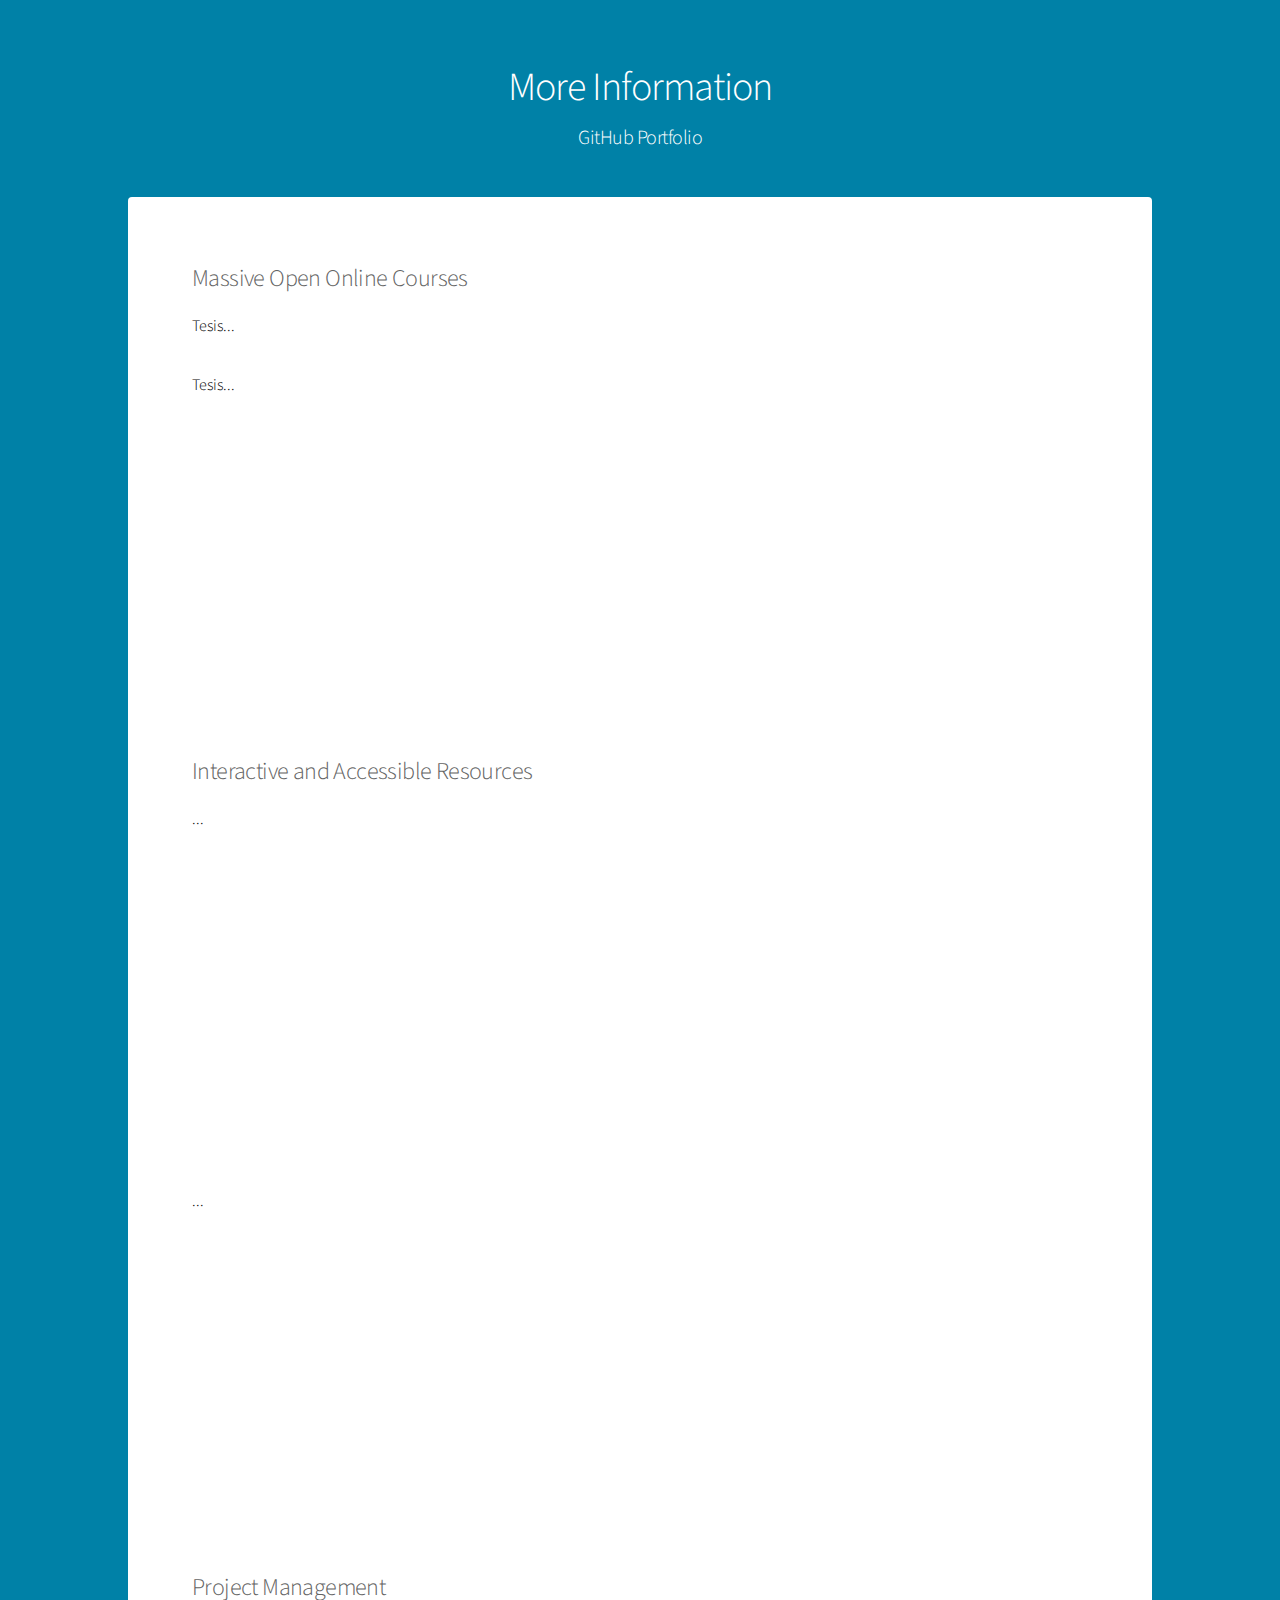
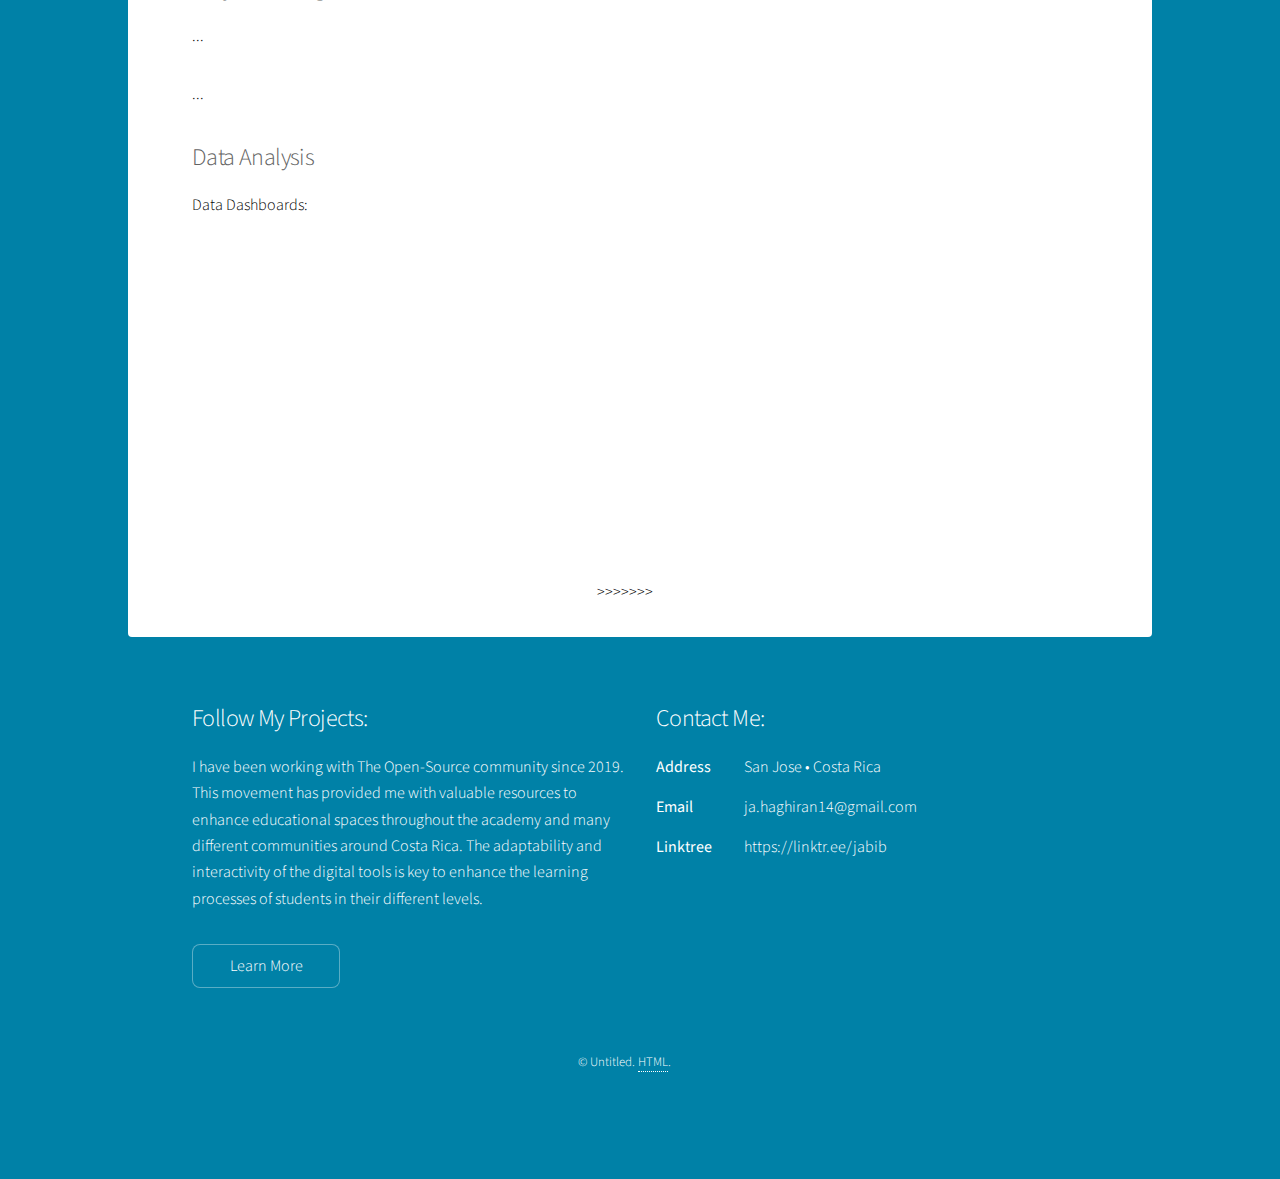
==== commit 8411533d: "." ====
--- a/generic.html
+++ b/generic.html
@@ -28,12 +28,23 @@
 
 						<!-- Content -->
 							<section id="content" class="main">
-								<span class="image main"><img src="images/pic04.jpg" alt="" /></span>
+								<span class="image main"><img src="images/photo_2022-08-25_01-03-05.jpg" alt="" /></span> 
+								<h2>Massive Open Online Courses</h2>
+								<p>Tesis...</p>
+								<p>Tesis...</p>
+								<iframe width="560" height="315" src="https://www.youtube.com/embed/yviXJT5yzS0" title="Video Presentación TFG" frameborder="0" allow="accelerometer; autoplay; clipboard-write; encrypted-media; gyroscope; picture-in-picture" allowfullscreen></iframe>
+								<h2>Interactive and Accessible Resources</h2>
+								<p>...</p>
+								<iframe width="560" height="315" src="https://www.youtube.com/embed/RFN531uxi7Q" title="La Luz del Liderazgo Educativo" frameborder="0" allow="accelerometer; autoplay; clipboard-write; encrypted-media; gyroscope; picture-in-picture" allowfullscreen></iframe>
+								<p>...</p>
+								<iframe width="560" height="315" src="https://www.youtube.com/embed/dfY32sQV9hI" title="Estrategia La UNA te Prepara" frameborder="0" allow="accelerometer; autoplay; clipboard-write; encrypted-media; gyroscope; picture-in-picture" allowfullscreen></iframe>
 								<h2>Project Management</h2>
 								<p>...</p>
 								<p>...</p>
 								<h2>Data Analysis</h2>
-								<p>...</p>
+								<p>Data Dashboards:</p>
+								<iframe width="402" height="346" frameborder="0" scrolling="no" src="https://unaaccr-my.sharepoint.com/personal/jabib_haghiran_chaves_est_una_ac_cr/_layouts/15/Doc.aspx?sourcedoc={81bb3e9f-ddfa-4501-9f40-55764e79e393}&action=embedview&wdAllowInteractivity=False&ActiveCell='Dashboard'!A1&wdHideGridlines=True&wdDownloadButton=True&wdInConfigurator=True&wdInConfigurator=True&edesNext=false&ejss=false"></iframe>
+>>>>>>> 
 							</section>
 
 					</div>
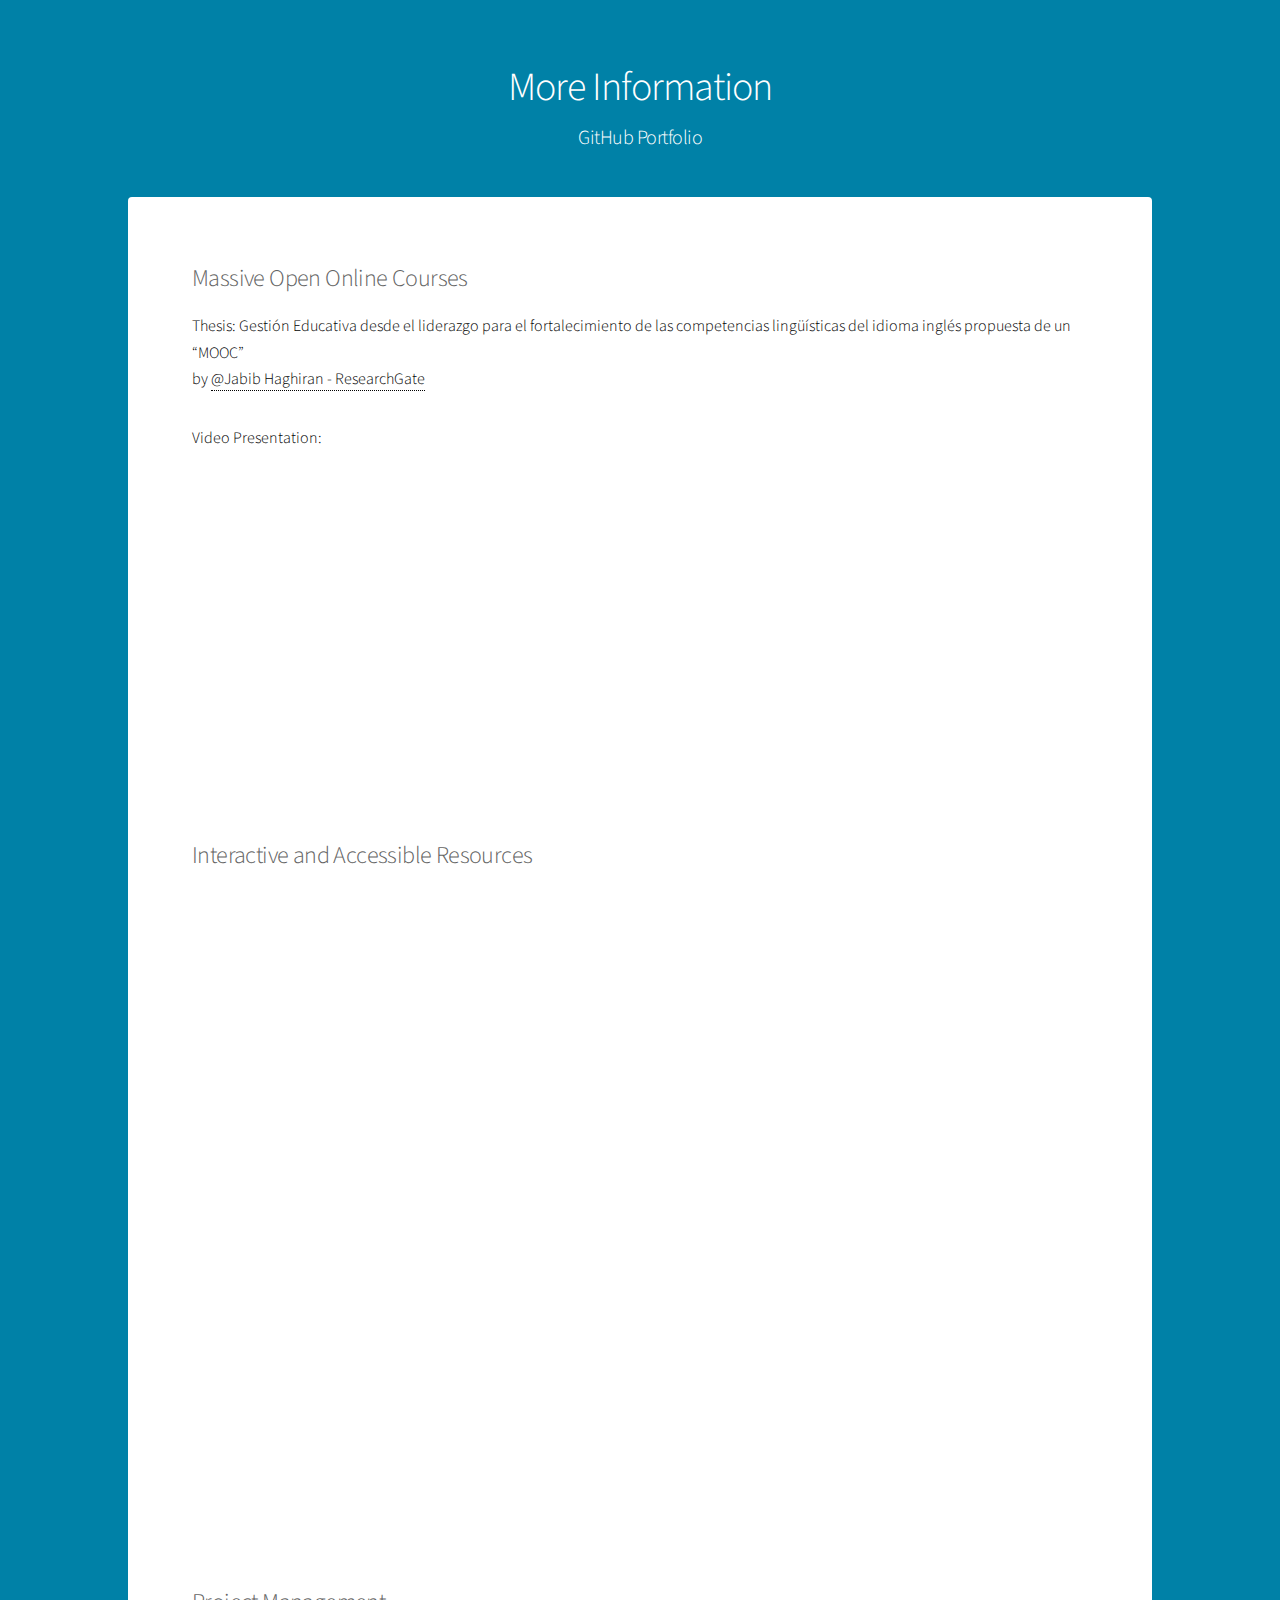
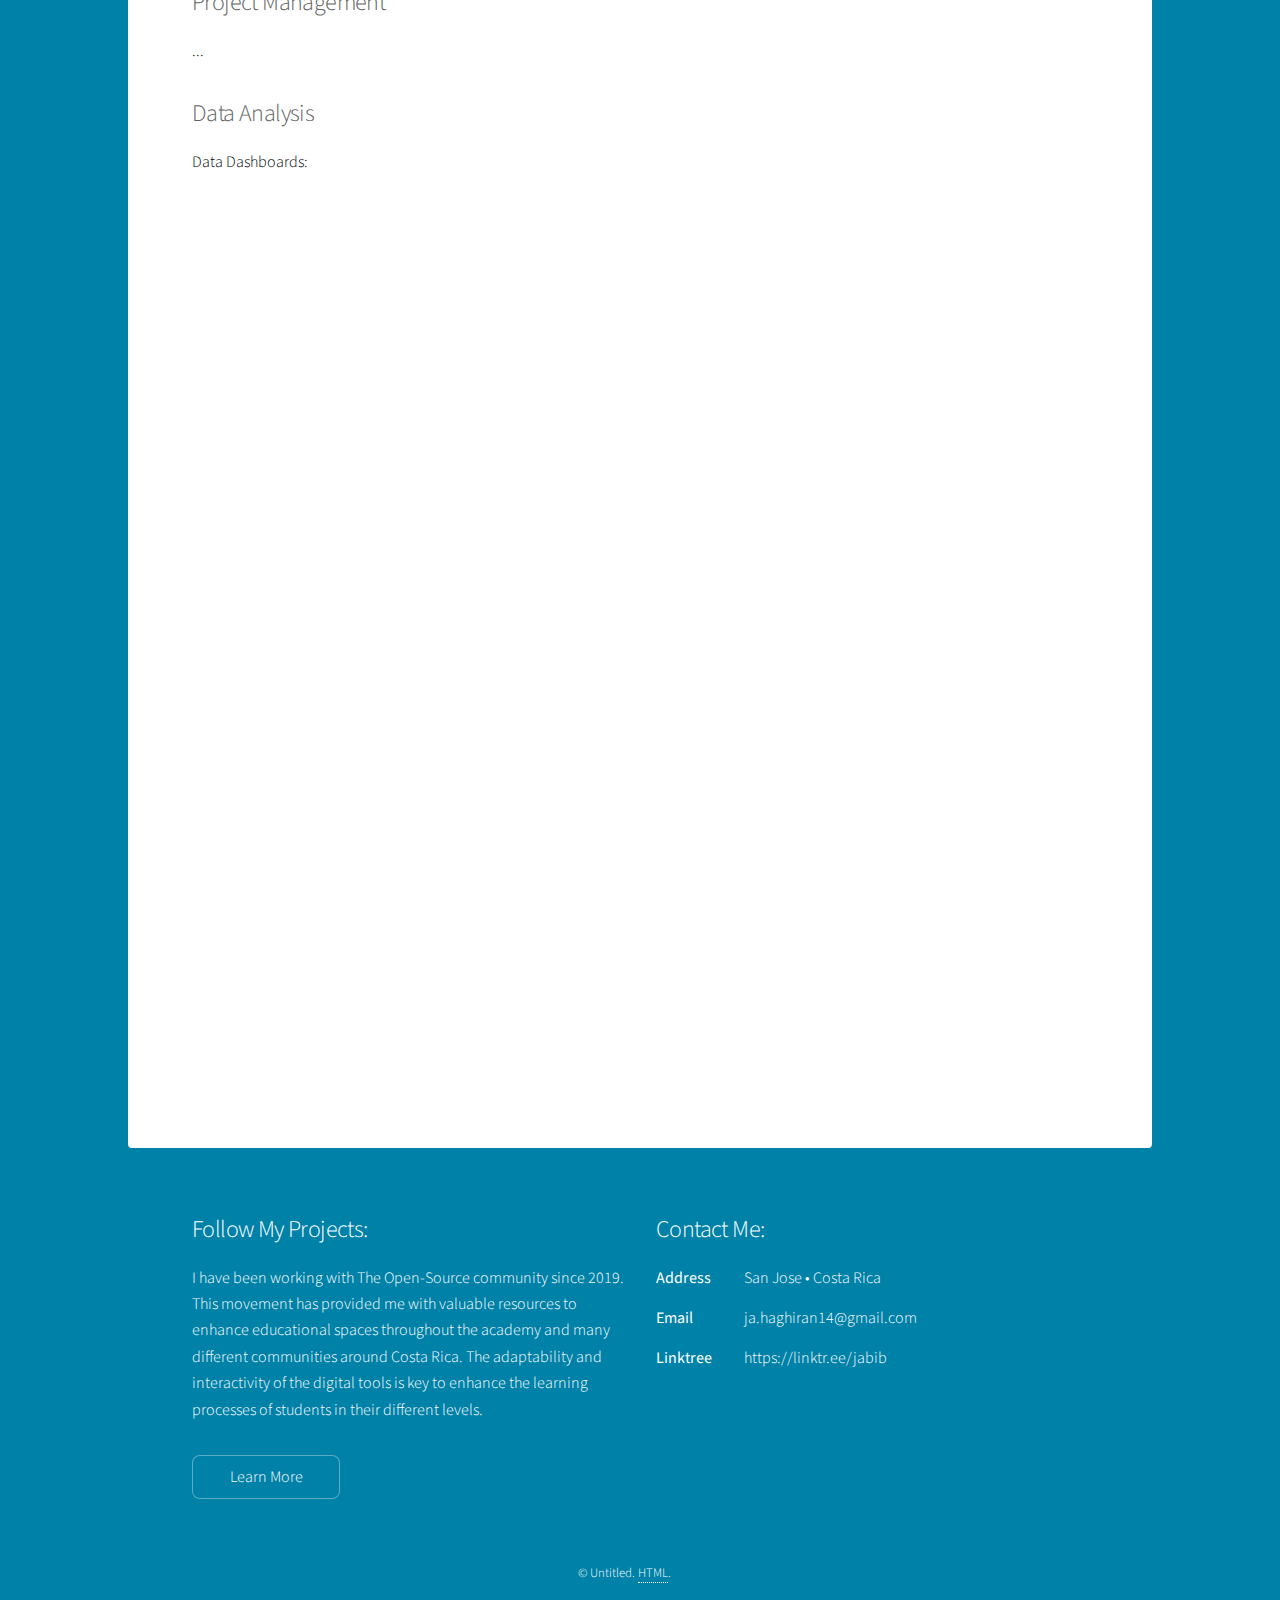
==== commit 312624df: "." ====
--- a/generic.html
+++ b/generic.html
@@ -30,22 +30,21 @@
 							<section id="content" class="main">
 								<span class="image main"><img src="images/photo_2022-08-25_01-03-05.jpg" alt="" /></span> 
 								<h2>Massive Open Online Courses</h2>
-								<p>Tesis...</p>
-								<p>Tesis...</p>
+								<p>Thesis: Gestión Educativa desde el liderazgo para el fortalecimiento de las competencias lingüísticas del idioma inglés propuesta de un “MOOC”<br />
+									by <a href="https://www.researchgate.net/publication/362942874_Gestion_Educativa_desde_el_liderazgo_para_el_fortalecimiento_de_las_competencias_linguisticas_del_idioma_ingles_propuesta_de_un_MOOC">@Jabib Haghiran - ResearchGate</a>
+								<p>Video Presentation:</p>
 								<iframe width="560" height="315" src="https://www.youtube.com/embed/yviXJT5yzS0" title="Video Presentación TFG" frameborder="0" allow="accelerometer; autoplay; clipboard-write; encrypted-media; gyroscope; picture-in-picture" allowfullscreen></iframe>
+								<p> </p>
 								<h2>Interactive and Accessible Resources</h2>
-								<p>...</p>
+								<p> </p>
 								<iframe width="560" height="315" src="https://www.youtube.com/embed/RFN531uxi7Q" title="La Luz del Liderazgo Educativo" frameborder="0" allow="accelerometer; autoplay; clipboard-write; encrypted-media; gyroscope; picture-in-picture" allowfullscreen></iframe>
-								<p>...</p>
 								<iframe width="560" height="315" src="https://www.youtube.com/embed/dfY32sQV9hI" title="Estrategia La UNA te Prepara" frameborder="0" allow="accelerometer; autoplay; clipboard-write; encrypted-media; gyroscope; picture-in-picture" allowfullscreen></iframe>
+								<p> </p>
 								<h2>Project Management</h2>
-								<p>...</p>
 								<p>...</p>
 								<h2>Data Analysis</h2>
 								<p>Data Dashboards:</p>
-								<iframe width="402" height="346" frameborder="0" scrolling="no" src="https://unaaccr-my.sharepoint.com/personal/jabib_haghiran_chaves_est_una_ac_cr/_layouts/15/Doc.aspx?sourcedoc={81bb3e9f-ddfa-4501-9f40-55764e79e393}&action=embedview&wdAllowInteractivity=False&ActiveCell='Dashboard'!A1&wdHideGridlines=True&wdDownloadButton=True&wdInConfigurator=True&wdInConfigurator=True&edesNext=false&ejss=false"></iframe>
->>>>>>> 
-							</section>
+								<iframe width="700" height="900" frameborder="0" scrolling="no" src="https://unaaccr-my.sharepoint.com/personal/jabib_haghiran_chaves_est_una_ac_cr/_layouts/15/Doc.aspx?sourcedoc={81bb3e9f-ddfa-4501-9f40-55764e79e393}&action=embedview&wdAllowInteractivity=False&wdHideGridlines=True&wdHideHeaders=True&wdDownloadButton=True&wdInConfigurator=True&wdInConfigurator=True&edesNext=false&ejss=false"></iframe> 							</section>
 
 					</div>
 
